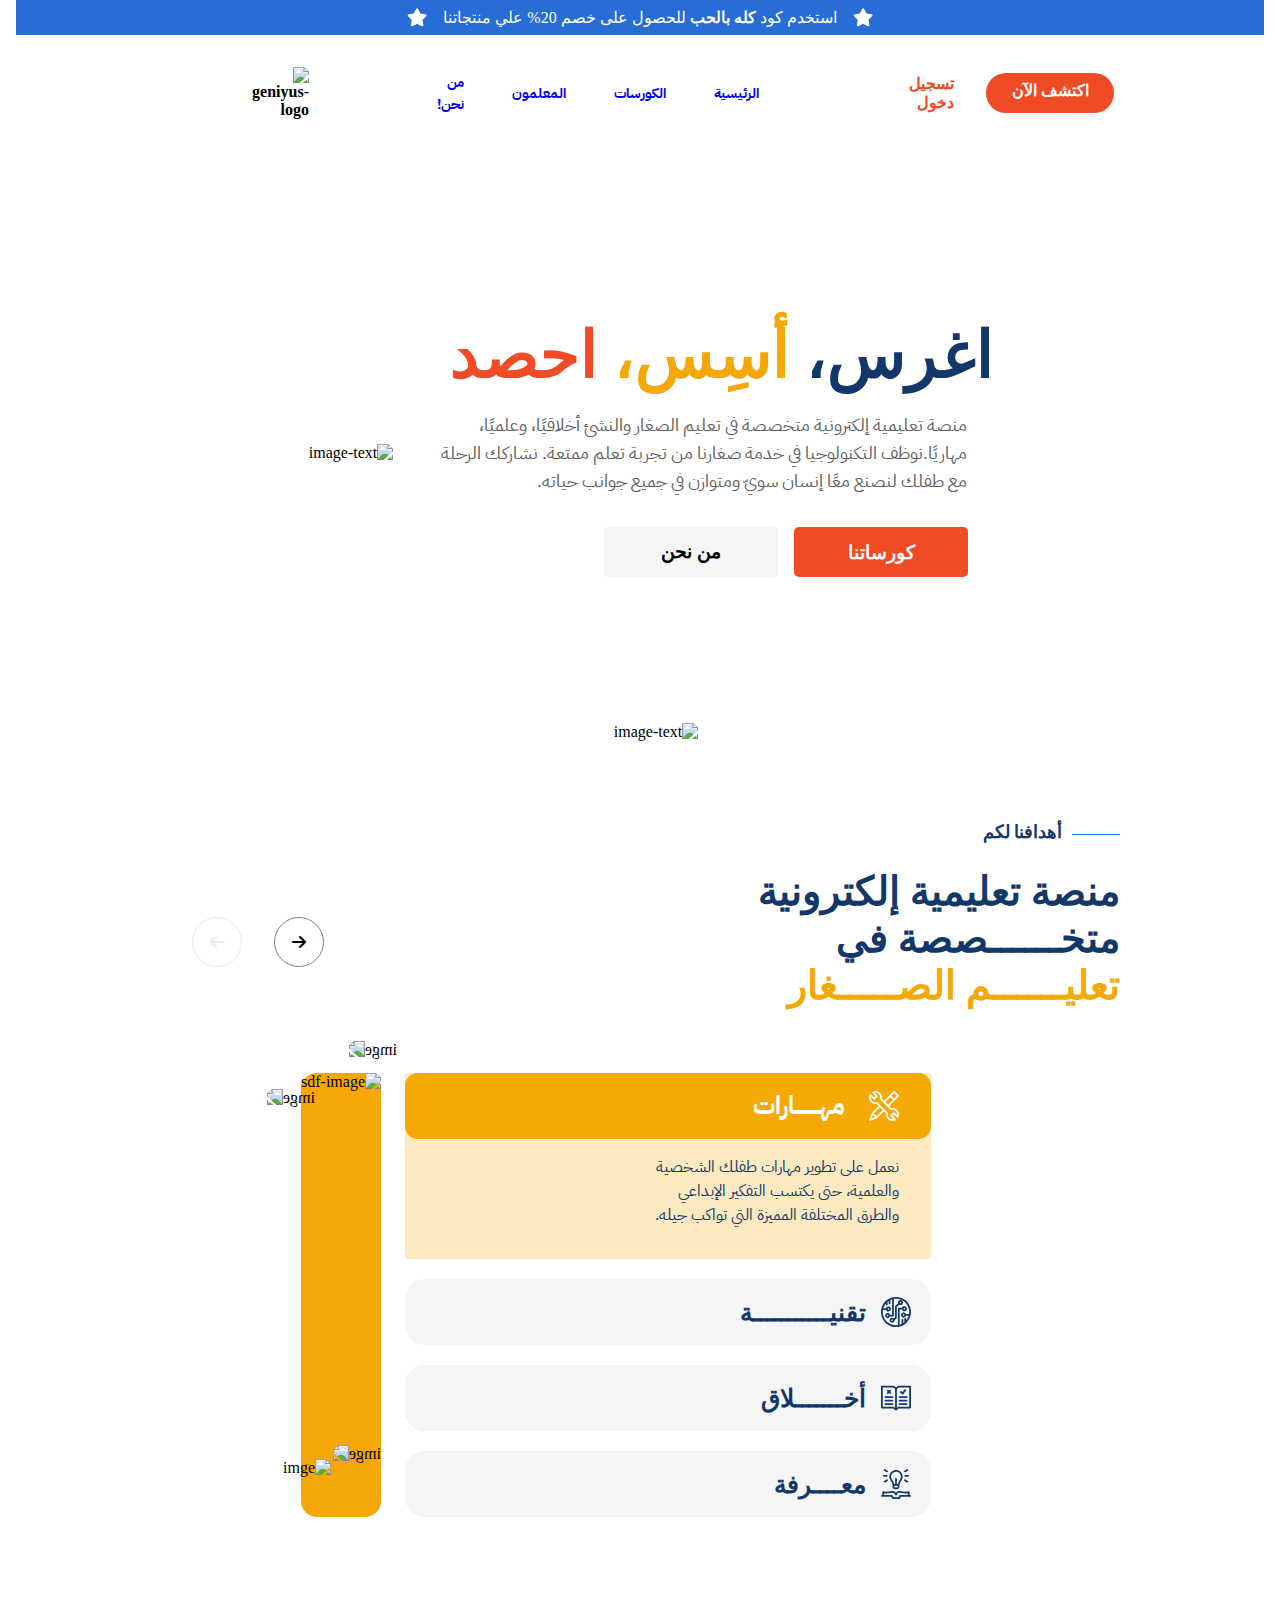
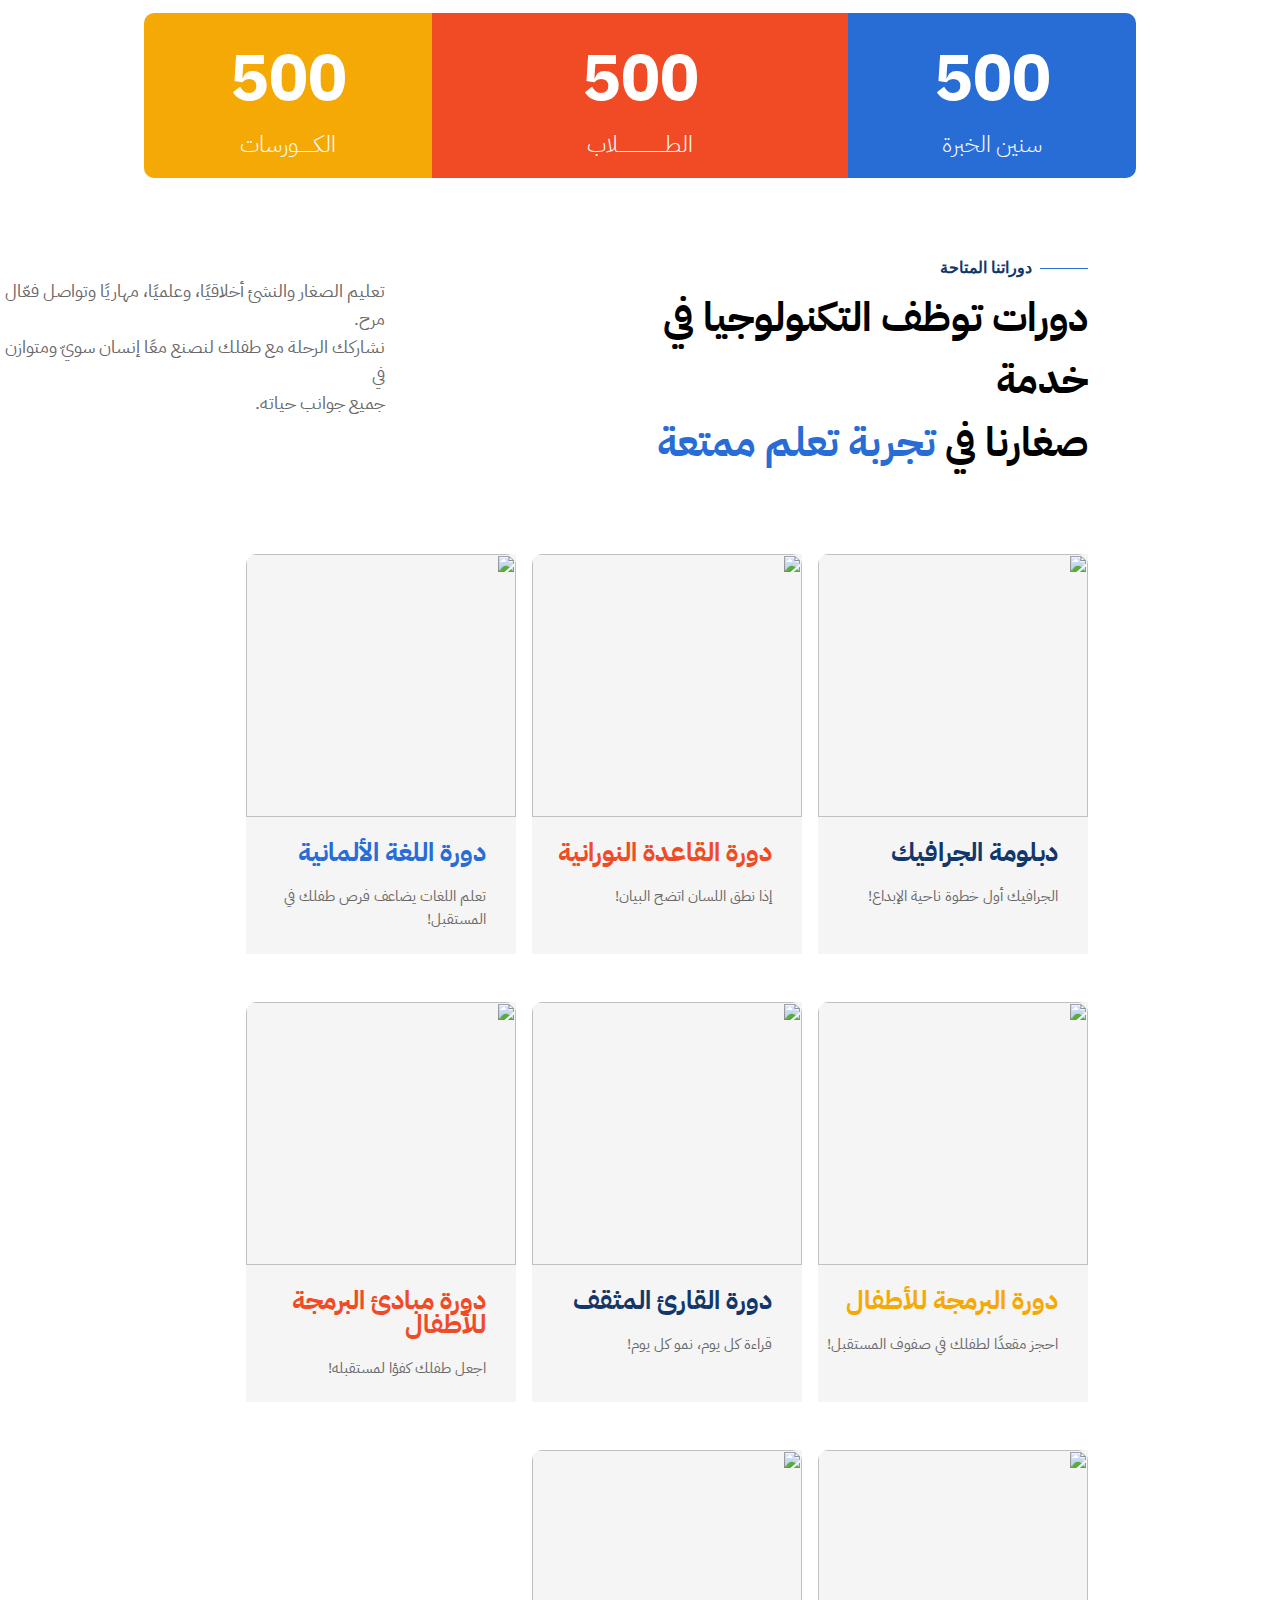
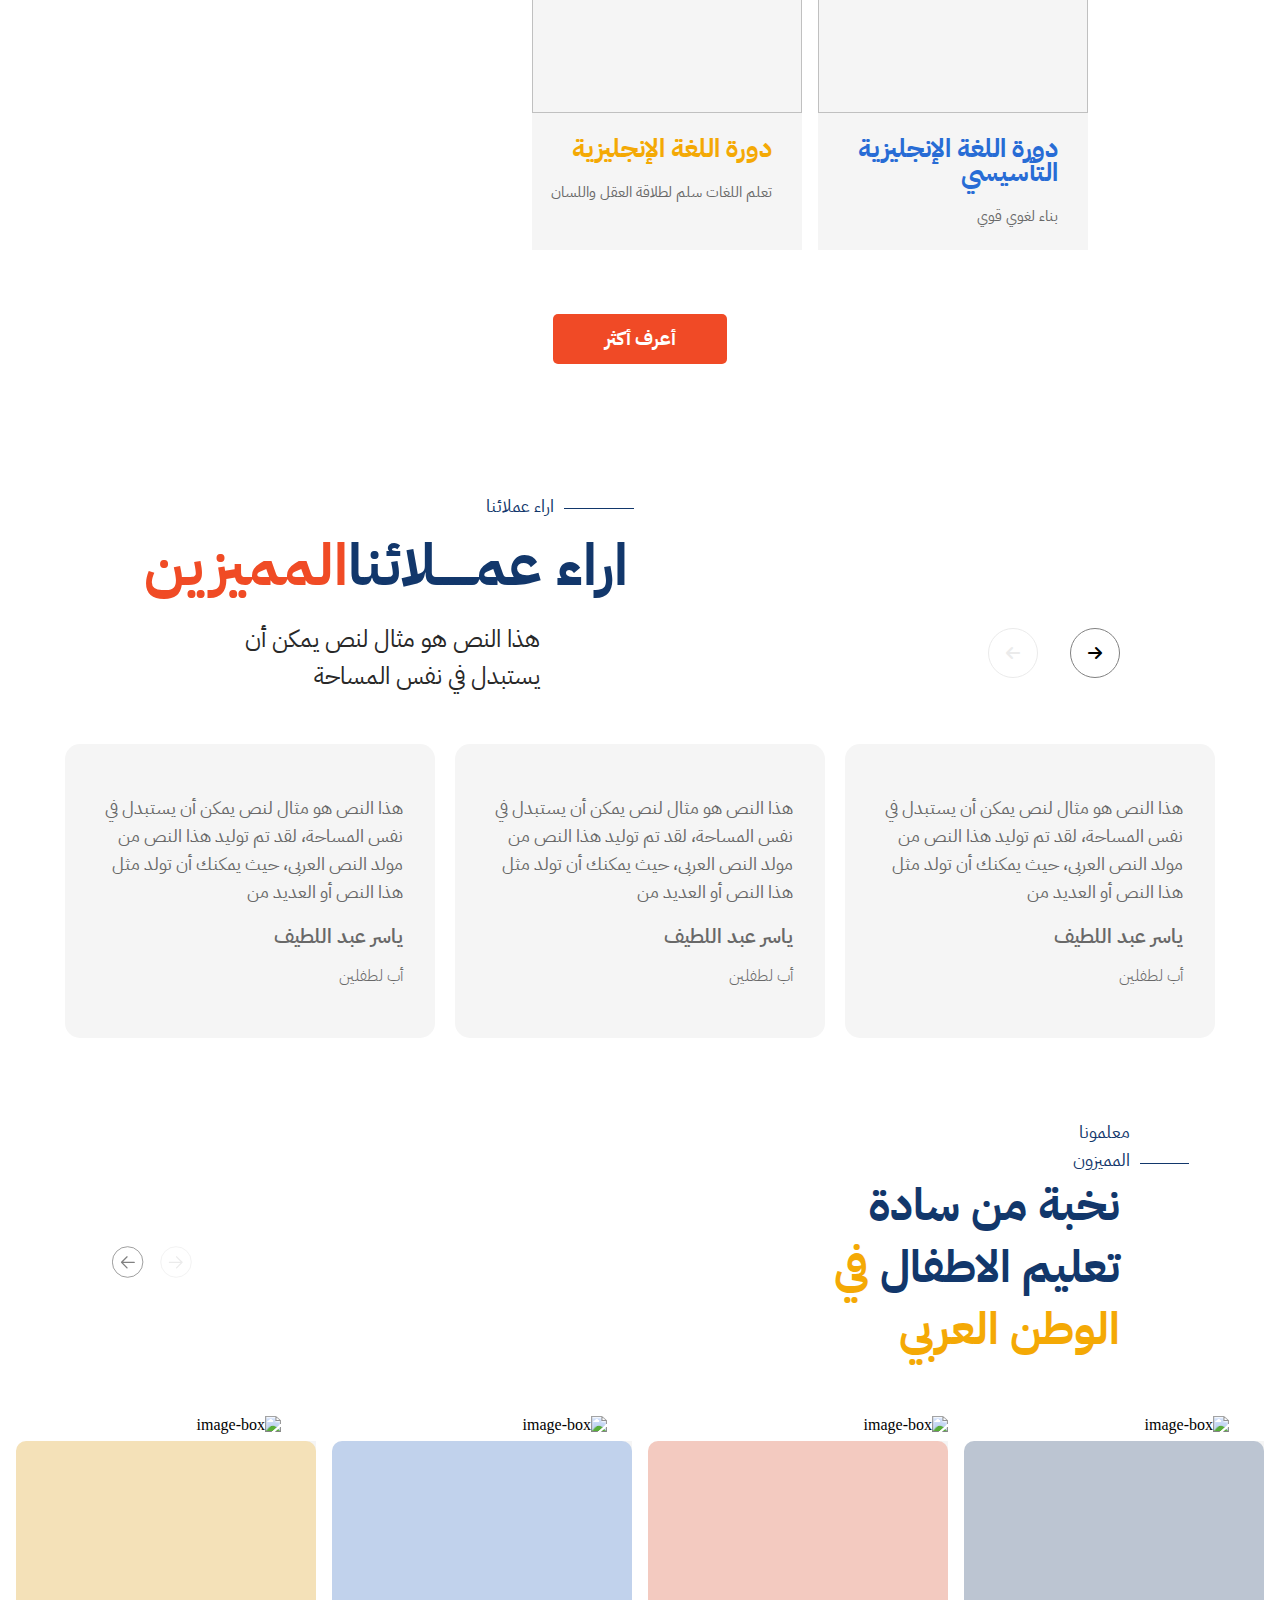
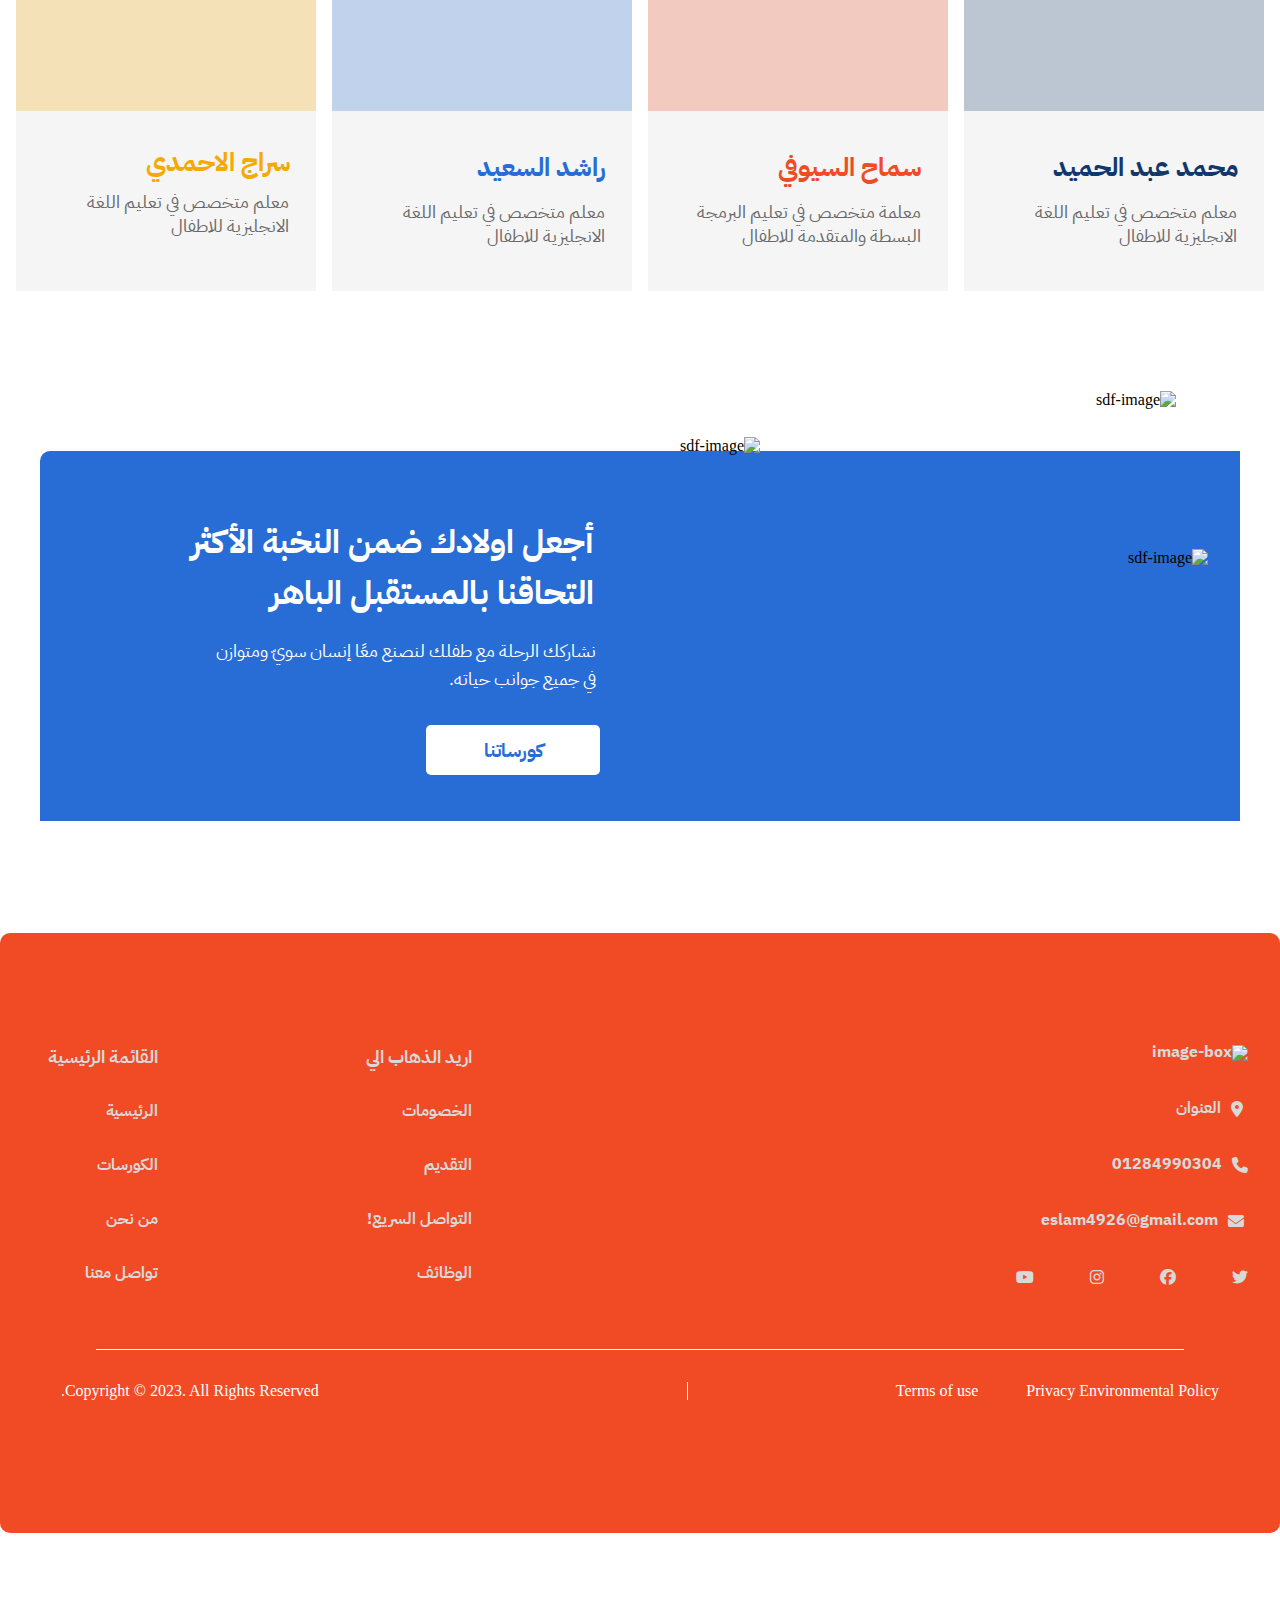
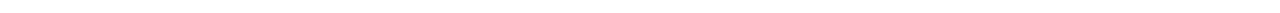
==== index.html @ 3bf3de61 "init project" ====
<!DOCTYPE html>
<html lang="ar" dir="rtl">
<head>
    <meta charset="UTF-8">
    <meta name="viewport" content="width=device-width, initial-scale=1.0">
    <link rel="stylesheet" href="https://cdnjs.cloudflare.com/ajax/libs/font-awesome/6.7.2/css/all.min.css" integrity="sha512-Evv84Mr4kqVGRNSgIGL/F/aIDqQb7xQ2vcrdIwxfjThSH8CSR7PBEakCr51Ck+w+/U6swU2Im1vVX0SVk9ABhg==" crossorigin="anonymous" referrerpolicy="no-referrer" />
    <link rel="stylesheet" href="./styles/nav.css">
    <link rel="stylesheet" href="./styles/index.css">
    <title> منتدي الاطفال</title>
</head>
<body>
  <header class="header">
    <div class="topbar">
        <svg width="20" height="19" viewBox="0 0 20 19" fill="none" xmlns="http://www.w3.org/2000/svg">
            <path d="M9.10547 0.882812C9.52734 0.0390625 10.7227 0.0742188 11.1094 0.882812L13.4297 5.55859L18.5625 6.29688C19.4766 6.4375 19.8281 7.5625 19.1602 8.23047L15.4688 11.8516L16.3477 16.9492C16.4883 17.8633 15.5039 18.5664 14.6953 18.1445L10.125 15.7188L5.51953 18.1445C4.71094 18.5664 3.72656 17.8633 3.86719 16.9492L4.74609 11.8516L1.05469 8.23047C0.386719 7.5625 0.738281 6.4375 1.65234 6.29688L6.82031 5.55859L9.10547 0.882812Z" fill="white"/>
            </svg>
        <p>استخدم كود <strong>كله بالحب</strong> للحصول على خصم 20% علي منتجاتنا</p>
        <svg width="20" height="19" viewBox="0 0 20 19" fill="none" xmlns="http://www.w3.org/2000/svg">
            <path d="M9.10547 0.882812C9.52734 0.0390625 10.7227 0.0742188 11.1094 0.882812L13.4297 5.55859L18.5625 6.29688C19.4766 6.4375 19.8281 7.5625 19.1602 8.23047L15.4688 11.8516L16.3477 16.9492C16.4883 17.8633 15.5039 18.5664 14.6953 18.1445L10.125 15.7188L5.51953 18.1445C4.71094 18.5664 3.72656 17.8633 3.86719 16.9492L4.74609 11.8516L1.05469 8.23047C0.386719 7.5625 0.738281 6.4375 1.65234 6.29688L6.82031 5.55859L9.10547 0.882812Z" fill="white"/>
            </svg> 
    </div>
   <nav class="navbar">
    <div class="contenar">
        <div class="nav-logo">
            <img src="/image/Group.png" alt="geniyus-logo">
        </div>
            <ul class="navbar-muen">
            <a href="index.html">الرئيسية</a>
            <a href="./courses.html">الكورسات</a>
            <a href="#">المعلمون</a>
            <a href="./about.html">من نحن!</a>
        </ul>
        <div class="navbar-btns">
            <a href="#">اكتشف الآن</a>
            <a href="#">تسجيل دخول</a>
        </div>
        <div class="navbar-baricon">
            <i class="fa-solid fa-bars van"></i>
        </div>  
    </div>
   </nav>
  </header>
  <main class="none-main">
    <div class="viewport">
    <div class="contnr">
        <h2><span class="wan">اغرس،</span> <span class="two">أسِس،</span> <span class="trhee">احصد</span></h2>
        <p class="bood-shlam">منصة تعليمية إلكترونية متخصصة في تعليم الصغار والنشئ أخلاقيًا، وعلميًا،  <br>مهاريًا.نوظف التكنولوجيا في خدمة صغارنا من تجربة تعلم ممتعة. نشاركك الرحلة  <br>مع طفلك لنصنع معًا إنسان سويّ ومتوازن في جميع جوانب حياته.</p>
        <div class="contnr-twof-numer">
        <div class="citz">
            <h3>كورساتنا</h3>
        </div>
      <div class="done-cat"> 
        <h3>من نحن</h3>
        </div>
    </div>
    </div>
    <div class="hero-banner">
        <img src="/image/46745 1 1.png" alt="image-text">
    </div>
</div>
<div class="lang-frank">
    <img src="/image/Frame 1.png" alt="image-text">
</div>
<div class="name-slas">
<div class="org-d">
    <div class="xmlns-box">
    <h3>أهدافنا لكم </h3>
   <p class="fgh-logo"></p>
</div>
    <h2>منصة تعليمية  إلكترونية <br> متخــــــصصة في <span> تعليــــــم الصـــــغار </span></h2>
</div>
<div class="white-basod">
    <i class="fa-solid fa-arrow-right dfg"></i>
    <i class="fa-solid fa-arrow-left fgh"></i>
</div>
</div>
  </main>
  <Section class="Section-rel">
    <div class="contenar-boxs">
        <div class="contenar-boxs-das">
        <div class="font-awesome-box">
          <div class="good-box-section">
        <svg width="30" height="30" viewBox="0 0 30 30" fill="none" xmlns="http://www.w3.org/2000/svg">
         <g clip-path="url(#clip0_4_4)">
         <path d="M6.3 0H6.81445C10.7848 0.216211 13.6066 3.74883 12.9498 7.67578C12.9482 7.68573 12.9489 7.69589 12.952 7.70537C12.955 7.71486 12.9603 7.7234 12.9674 7.73027L14.9877 9.75059C14.9909 9.75391 14.9954 9.75578 15.0001 9.75578C15.0048 9.75578 15.0094 9.75391 15.0129 9.75059C18.1949 6.56816 21.3781 3.38496 24.5625 0.200977C24.6645 0.0990234 24.8271 0.0320312 25.0506 0H25.21C25.4307 0.0324219 25.6242 0.131836 25.7906 0.298242C27.1039 1.61191 28.4174 2.92539 29.7311 4.23867C29.8701 4.37773 29.9598 4.55449 30 4.76895V4.95352C29.968 5.17109 29.8756 5.35625 29.7229 5.50898C26.565 8.67031 23.4072 11.8299 20.2494 14.9877C20.2462 14.991 20.2444 14.9954 20.2444 15C20.2444 15.0046 20.2462 15.009 20.2494 15.0123L22.2633 17.0262C22.2785 17.0414 22.2969 17.0475 22.3184 17.0443C22.4293 17.0271 22.5418 17.0119 22.6559 16.9986C26.5072 16.5457 29.8131 19.3793 30 23.2383V23.7334C29.9613 24.5029 29.8 25.243 29.516 25.9535C29.352 26.3654 29.1609 26.7117 28.6846 26.775C28.3131 26.8248 28.0816 26.6689 27.8168 26.4023C26.8121 25.3918 25.8141 24.393 24.8227 23.4059C24.8201 23.4033 24.817 23.4012 24.8137 23.3998C24.8103 23.3984 24.8067 23.3976 24.803 23.3976C24.7994 23.3976 24.7958 23.3984 24.7924 23.3998C24.789 23.4012 24.786 23.4033 24.7834 23.4059L23.4 24.7893C23.3981 24.7912 23.3966 24.7935 23.3956 24.796C23.3945 24.7985 23.394 24.8011 23.394 24.8038C23.394 24.8065 23.3945 24.8091 23.3956 24.8115C23.3966 24.814 23.3981 24.8161 23.4 24.818C24.4484 25.868 25.4854 26.9051 26.5107 27.9293C26.8617 28.2791 26.8805 28.8234 26.5383 29.1803C26.4457 29.2771 26.2637 29.3816 25.9922 29.4937C25.2609 29.7953 24.4953 29.9641 23.6953 30H23.1979C21.6053 29.9121 20.2467 29.3586 19.1221 28.3395C17.4322 26.8078 16.6646 24.5684 17.0514 22.3125C17.0525 22.3062 17.052 22.2996 17.0501 22.2934C17.0482 22.2872 17.0448 22.2815 17.0402 22.2768L15.0129 20.2494C15.0096 20.2462 15.0052 20.2444 15.0006 20.2444C14.996 20.2444 14.9916 20.2462 14.9883 20.2494C12.6977 22.5389 10.4209 24.8154 8.15801 27.0791C8.09004 27.1477 7.97344 27.2303 7.89609 27.2613C5.66484 28.1543 3.4332 29.0467 1.20117 29.9385C1.15078 29.9584 1.06699 29.9789 0.949805 30H0.801563C0.352344 29.9262 0.0851563 29.6656 0 29.2184V28.9969C0.894141 26.7141 1.80313 24.4266 2.72695 22.1344C2.77207 22.0225 2.84063 21.9223 2.92383 21.8391C5.1543 19.6082 7.42598 17.3369 9.73887 15.0252C9.75566 15.0084 9.75566 14.9916 9.73887 14.9748L7.73203 12.968C7.71641 12.9527 7.69785 12.9469 7.67637 12.9504C3.73535 13.6236 0.210938 10.7654 0 6.7916V6.24902C0.0464844 5.3627 0.260937 4.52168 0.643359 3.72598C0.798828 3.40254 1.04883 3.23164 1.39336 3.21328C1.64688 3.2 1.87422 3.29395 2.07539 3.49512C3.1332 4.55215 4.16699 5.58555 5.17676 6.59531C5.17932 6.59792 5.18238 6.59999 5.18575 6.6014C5.18912 6.60281 5.19273 6.60354 5.19639 6.60354C5.20004 6.60354 5.20366 6.60281 5.20703 6.6014C5.2104 6.59999 5.21345 6.59792 5.21602 6.59531L6.59531 5.21543C6.59793 5.21282 6.60002 5.20971 6.60143 5.20629C6.60285 5.20287 6.60358 5.19921 6.60358 5.19551C6.60358 5.19181 6.60285 5.18814 6.60143 5.18472C6.60002 5.1813 6.59793 5.1782 6.59531 5.17559C5.60234 4.18027 4.56367 3.14219 3.4793 2.06133C3.04043 1.62363 3.15937 0.906445 3.72363 0.639258C4.5377 0.253711 5.39648 0.040625 6.3 0ZM8.05781 11.1076C8.28633 11.1299 8.47793 11.2277 8.64023 11.39C11.9387 14.6885 15.2697 18.0193 18.6334 21.3826C18.8895 21.6387 18.9381 21.958 18.8531 22.3055C18.041 25.6219 20.8207 28.7273 24.232 28.1771C24.2535 28.1736 24.2566 28.1643 24.2414 28.149C23.4328 27.333 22.5895 26.4912 21.7113 25.6236C21.5293 25.4436 21.4102 25.2975 21.3539 25.1854C21.2422 24.9635 21.2342 24.7252 21.3299 24.4705C21.3744 24.3529 21.5068 24.1861 21.7271 23.9701C22.5619 23.151 23.3449 22.3684 24.0762 21.6223C24.3721 21.3199 24.7072 21.1746 25.1238 21.324C25.2418 21.3662 25.3811 21.4684 25.5416 21.6305C26.4318 22.5293 27.3006 23.3996 28.1479 24.2414C28.1507 24.2441 28.1543 24.246 28.1581 24.2469C28.162 24.2477 28.166 24.2475 28.1697 24.2462C28.1735 24.2449 28.1768 24.2427 28.1793 24.2397C28.1819 24.2367 28.1836 24.233 28.1842 24.2291C28.3451 23.0893 28.1494 22.041 27.5971 21.0844C26.5775 19.3172 24.5086 18.3662 22.4895 18.8127C22.318 18.8506 22.1809 18.8762 22.0781 18.8895C21.8262 18.9223 21.5596 18.8086 21.3803 18.6293C17.9807 15.2305 14.6469 11.8967 11.3789 8.62793C11.1375 8.38594 11.0543 8.07773 11.134 7.74902C11.159 7.64629 11.1813 7.54395 11.2008 7.44199C11.8254 4.16602 9.05742 1.30371 5.75449 1.82461C5.75265 1.82489 5.7509 1.82567 5.74945 1.82685C5.748 1.82803 5.74691 1.82957 5.74629 1.83128C5.74568 1.833 5.74558 1.83482 5.74599 1.83654C5.7464 1.83826 5.74732 1.83981 5.74863 1.84102C6.63809 2.73711 7.49727 3.59492 8.32617 4.41445C8.50703 4.59297 8.62129 4.74199 8.66895 4.86152C8.79551 5.17676 8.72988 5.56992 8.48555 5.8125C7.63906 6.65391 6.79121 7.50293 5.94199 8.35957C5.63086 8.67363 5.31738 8.83008 4.86973 8.6748C4.75566 8.63535 4.56797 8.4832 4.30664 8.21836C3.46016 7.36094 2.63867 6.53867 1.84219 5.75156C1.84033 5.74966 1.83797 5.74833 1.83539 5.74771C1.83281 5.7471 1.8301 5.74723 1.82759 5.74809C1.82507 5.74894 1.82286 5.7505 1.82119 5.75256C1.81952 5.75463 1.81847 5.75713 1.81816 5.75977C1.32715 9.06152 4.13848 11.8148 7.44199 11.2049C7.6459 11.1674 7.84688 11.0877 8.05781 11.1076ZM27.8606 4.89023C27.8653 4.8855 27.868 4.8791 27.868 4.87241C27.868 4.86573 27.8653 4.85932 27.8606 4.8546L25.146 2.13997C25.1413 2.13525 25.1349 2.13259 25.1282 2.13259C25.1215 2.13259 25.1151 2.13525 25.1104 2.13997L22.3941 4.85626C22.3893 4.86098 22.3867 4.86739 22.3867 4.87407C22.3867 4.88075 22.3893 4.88716 22.3941 4.89189L25.1087 7.60651C25.1134 7.61124 25.1198 7.61389 25.1265 7.61389C25.1332 7.61389 25.1396 7.61124 25.1443 7.60651L27.8606 4.89023ZM23.8661 8.88478C23.8685 8.88233 23.8705 8.87943 23.8718 8.87623C23.8731 8.87303 23.8738 8.8696 23.8738 8.86614C23.8738 8.86267 23.8731 8.85925 23.8718 8.85605C23.8705 8.85285 23.8685 8.84994 23.8661 8.84749L21.1531 6.13453C21.1506 6.13208 21.1477 6.13013 21.1445 6.12881C21.1413 6.12748 21.1379 6.1268 21.1344 6.1268C21.131 6.1268 21.1276 6.12748 21.1244 6.12881C21.1212 6.13013 21.1183 6.13208 21.1158 6.13453L16.2625 10.9879C16.26 10.9903 16.2581 10.9932 16.2567 10.9964C16.2554 10.9996 16.2547 11.0031 16.2547 11.0065C16.2547 11.01 16.2554 11.0134 16.2567 11.0166C16.2581 11.0198 16.26 11.0227 16.2625 11.0252L18.9754 13.7381C18.9779 13.7406 18.9808 13.7425 18.984 13.7438C18.9872 13.7452 18.9906 13.7459 18.9941 13.7459C18.9975 13.7459 19.001 13.7452 19.0042 13.7438C19.0074 13.7425 19.0103 13.7406 19.0127 13.7381L23.8661 8.88478ZM13.7352 19.0151C13.7381 19.0122 13.7403 19.0088 13.7419 19.005C13.7435 19.0012 13.7443 18.9972 13.7443 18.9931C13.7443 18.989 13.7435 18.985 13.7419 18.9812C13.7403 18.9775 13.7381 18.974 13.7352 18.9712L11.0288 16.2648C11.026 16.2619 11.0225 16.2596 11.0188 16.2581C11.015 16.2565 11.011 16.2557 11.0069 16.2557C11.0028 16.2557 10.9988 16.2565 10.995 16.2581C10.9912 16.2596 10.9878 16.2619 10.9849 16.2648L4.8074 22.4423C4.80452 22.4452 4.80223 22.4486 4.80067 22.4524C4.79911 22.4562 4.7983 22.4602 4.7983 22.4643C4.7983 22.4684 4.79911 22.4724 4.80067 22.4762C4.80223 22.48 4.80452 22.4834 4.8074 22.4863L7.51374 25.1926C7.51662 25.1955 7.52005 25.1978 7.52382 25.1993C7.52758 25.2009 7.53162 25.2017 7.5357 25.2017C7.53978 25.2017 7.54382 25.2009 7.54759 25.1993C7.55135 25.1978 7.55478 25.1955 7.55766 25.1926L13.7352 19.0151ZM5.94434 26.148C5.94736 26.1468 5.95004 26.1449 5.95214 26.1424C5.95424 26.1399 5.9557 26.137 5.9564 26.1338C5.95709 26.1306 5.957 26.1273 5.95612 26.1242C5.95524 26.121 5.95361 26.1182 5.95137 26.1158L3.88418 24.0486C3.88182 24.0464 3.87895 24.0448 3.87582 24.0439C3.87268 24.043 3.86938 24.0429 3.8662 24.0436C3.86302 24.0443 3.86006 24.0458 3.85758 24.0479C3.85509 24.05 3.85316 24.0526 3.85195 24.0557L2.47383 27.4998C2.47216 27.5035 2.47165 27.5076 2.47238 27.5116C2.4731 27.5156 2.47502 27.5192 2.47789 27.5221C2.48075 27.525 2.48442 27.5269 2.48841 27.5276C2.49239 27.5284 2.49651 27.5278 2.5002 27.5262L5.94434 26.148Z" fill="white"/</g>
         <defs>
        <clipPath id="clip0_4_4">
         <rect width="30" height="30" fill="white"/>
        </clipPath>
         </defs>
           </svg> 
           <h4 class="bood">مهــــــــارات</h4>                       
                </div>
              <p>نعمل على تطوير مهارات طفلك الشخصية والعلمية، حتى يكتسب التفكير الإبداعي والطرق المختلفة المميزة التي تواكب جيله.</p>
            </div>
            <div class="modeal-box">
                <svg width="30" height="30" viewBox="0 0 30 30" fill="none" xmlns="http://www.w3.org/2000/svg">
           <g clip-path="url(#clip0_4_11)">
           <path d="M14.7094 0H15.2982C18.2908 0.0800781 21.0039 0.945703 23.4375 2.59687C25.2393 3.81855 26.7832 5.46504 27.8871 7.31191C29.232 9.5623 29.9363 12.0287 30 14.7111V15.2982C29.9414 17.7564 29.3537 20.0141 28.2369 22.0711C27.258 23.8746 25.9961 25.4008 24.4512 26.6496C21.8082 28.7871 18.7549 29.9039 15.2912 30H14.7018C11.6939 29.9195 8.96914 29.0459 6.52734 27.3791C4.74141 26.1604 3.20977 24.5227 2.11289 22.6881C0.768359 20.4377 0.0640625 17.9715 0 15.2895V14.7023C0.065625 12.0121 0.775391 9.53965 2.1293 7.28496C3.22969 5.45215 4.76543 3.81738 6.5543 2.60215C8.99219 0.945898 11.7105 0.0785156 14.7094 0ZM6.60469 7.77598C6.44063 8.64434 5.22363 8.74512 4.92012 7.91543C4.87207 7.78379 4.85195 7.58242 4.85977 7.31133C4.8668 7.05664 4.86719 6.8002 4.86094 6.54199C4.86016 6.51074 4.8498 6.50723 4.82988 6.53145C3.68652 7.91191 2.85391 9.45078 2.33203 11.148C2.33139 11.1502 2.33125 11.1524 2.33163 11.1545C2.332 11.1567 2.33288 11.1588 2.33419 11.1605C2.3355 11.1623 2.33721 11.1637 2.33917 11.1647C2.34114 11.1657 2.34331 11.1662 2.34551 11.1662L5.04199 11.1656C5.05099 11.1656 5.05976 11.163 5.06718 11.1581C5.07459 11.1532 5.08031 11.1462 5.08359 11.1381C5.27578 10.6619 5.57344 10.2793 5.97656 9.99023C7.11738 9.17168 8.72519 9.45469 9.52324 10.6172C9.82988 11.0641 9.97715 11.557 9.96504 12.0961C9.9502 12.7809 9.69473 13.3689 9.19863 13.8604C8.7293 14.3256 8.07012 14.5799 7.40273 14.5711C6.3709 14.5576 5.46211 13.9172 5.0877 12.958C5.08392 12.9483 5.07731 12.94 5.06874 12.9342C5.06017 12.9283 5.05003 12.9252 5.03965 12.9252L1.95937 12.9258C1.93594 12.9258 1.92246 12.9375 1.91895 12.9609C1.54824 15.4793 1.84102 17.8701 2.79727 20.1334C4.13672 23.3027 6.68379 25.8598 9.84785 27.1939C12.1037 28.1447 14.4549 28.4469 16.9014 28.1004C16.9071 28.0995 16.9123 28.0967 16.9161 28.0924C16.9199 28.0881 16.9219 28.0826 16.9219 28.077C16.9234 22.6496 16.9223 17.2549 16.9184 11.8928C16.918 11.6408 16.9377 11.4551 16.9775 11.3355C17.0541 11.1063 17.2197 10.932 17.4744 10.8129C17.5893 10.7594 17.8246 10.7371 18.1805 10.7461C18.4578 10.7531 19.416 10.7535 21.0551 10.7473C21.0727 10.7473 21.0859 10.7398 21.0949 10.725C21.1729 10.602 21.2303 10.4695 21.3182 10.3512C21.6975 9.83906 22.1822 9.5084 22.7725 9.35918C23.6273 9.14355 24.576 9.41309 25.1854 10.0465C25.6459 10.5258 25.8855 11.0939 25.9043 11.751C25.9336 12.7793 25.3277 13.7121 24.3955 14.1223C22.9922 14.7393 21.423 13.9922 20.9607 12.5373C20.9582 12.529 20.953 12.5217 20.946 12.5165C20.9389 12.5113 20.9303 12.5086 20.9215 12.5086L18.7154 12.5092C18.6916 12.5092 18.6797 12.5209 18.6797 12.5443V27.6844C18.6797 27.688 18.6806 27.6917 18.6823 27.6949C18.6839 27.6982 18.6863 27.701 18.6892 27.7032C18.6921 27.7054 18.6955 27.7068 18.699 27.7074C18.7025 27.708 18.7062 27.7077 18.7096 27.7066C19.3416 27.5195 19.9467 27.2928 20.5248 27.0264C20.5463 27.0166 20.557 27 20.557 26.9766C20.5527 25.6016 20.5508 24.302 20.5512 23.0777C20.5512 22.8605 20.5727 22.6957 20.6156 22.5832C20.7973 22.108 21.3516 21.8895 21.8086 22.1115C22.0547 22.2311 22.208 22.4109 22.2686 22.6512C22.3006 22.7781 22.3158 22.9563 22.3143 23.1855C22.3076 24.1996 22.307 25.1363 22.3125 25.9957C22.3129 26.0199 22.323 26.0252 22.343 26.0115C22.6898 25.7768 23.026 25.5281 23.3514 25.2656C23.3678 25.2523 23.376 25.2352 23.376 25.2141C23.3807 24.1301 23.3803 23.0193 23.3748 21.8818C23.3736 21.6572 23.4037 21.4801 23.465 21.3504C23.8266 20.5875 24.9861 20.7398 25.1197 21.5783C25.1357 21.6787 25.1416 21.8496 25.1373 22.091C25.1303 22.5316 25.1309 22.9877 25.1391 23.4592C25.1395 23.4877 25.1488 23.491 25.1672 23.4691C26.3043 22.1043 27.1363 20.5703 27.6633 18.8672C27.6699 18.8449 27.6617 18.8338 27.6387 18.8338H24.9492C24.943 18.8338 24.9369 18.8356 24.9318 18.839C24.9266 18.8423 24.9227 18.847 24.9205 18.8525C24.5232 19.8322 23.6227 20.4773 22.5744 20.4785C21.1453 20.4803 19.9881 19.3043 20.0309 17.8852C20.0504 17.2391 20.2861 16.6797 20.7381 16.207C21.2291 15.6934 21.8422 15.4344 22.5773 15.4301C23.6168 15.4242 24.5256 16.077 24.9164 17.0473C24.9197 17.0555 24.9254 17.0626 24.9328 17.0676C24.9402 17.0727 24.949 17.0754 24.958 17.0754H28.0389C28.0623 17.0754 28.0758 17.0639 28.0793 17.0408C28.4574 14.5076 28.1547 12.092 27.1711 9.79395C25.8287 6.65801 23.2834 4.12383 20.1434 2.80254C17.8281 1.82832 15.4152 1.53809 12.9047 1.93184C12.8832 1.93496 12.8725 1.94727 12.8725 1.96875C12.8729 7.48281 12.8742 12.984 12.8766 18.4723C12.8766 18.6391 12.8613 18.7773 12.8309 18.8871C12.757 19.1539 12.5832 19.343 12.3094 19.4543C12.1902 19.5031 11.9447 19.5256 11.5729 19.5217C10.7115 19.5131 9.86074 19.5119 9.02051 19.5182C8.99863 19.5182 8.98359 19.5283 8.97539 19.5486C8.77891 20.0436 8.46465 20.4375 8.03262 20.7305C6.88769 21.5062 5.31504 21.2104 4.53516 20.0637C4.22734 19.6109 4.08086 19.1111 4.0957 18.5643C4.11914 17.6936 4.59375 16.8937 5.35019 16.4555C6.70488 15.6715 8.4041 16.2826 8.97539 17.727C8.97903 17.7361 8.98532 17.744 8.99347 17.7495C9.00162 17.755 9.01124 17.758 9.02109 17.758H11.0789C11.1043 17.758 11.117 17.7453 11.117 17.7199V2.36133C11.117 2.35934 11.1165 2.35739 11.1156 2.35562C11.1147 2.35385 11.1134 2.3523 11.1118 2.35111C11.1102 2.34992 11.1084 2.34911 11.1065 2.34875C11.1045 2.34839 11.1025 2.34848 11.1006 2.34902C10.5521 2.52012 10.0115 2.72695 9.47871 2.96953C9.45879 2.97891 9.44883 2.99434 9.44883 3.01582C9.44375 4.04043 9.44492 5.12578 9.45234 6.27187C9.45527 6.6791 9.34629 7.02363 8.96953 7.21758C8.70547 7.35391 8.4334 7.35176 8.15332 7.21113C7.84043 7.05332 7.68496 6.75879 7.68691 6.32754C7.69043 5.52754 7.69141 4.7541 7.68984 4.00723C7.68945 3.97949 7.67793 3.97324 7.65527 3.98848C7.3209 4.21348 6.98457 4.46211 6.64629 4.73438C6.63145 4.74648 6.62383 4.76211 6.62344 4.78125C6.62109 5.60859 6.62012 6.41269 6.62051 7.19355C6.62051 7.5248 6.61523 7.71895 6.60469 7.77598ZM24.1512 11.8119C24.1512 11.608 24.0702 11.4125 23.926 11.2683C23.7818 11.1242 23.5863 11.0432 23.3824 11.0432C23.1785 11.0432 22.983 11.1242 22.8388 11.2683C22.6947 11.4125 22.6137 11.608 22.6137 11.8119C22.6137 11.9129 22.6336 12.0128 22.6722 12.1061C22.7108 12.1994 22.7674 12.2841 22.8388 12.3555C22.9102 12.4269 22.995 12.4835 23.0882 12.5221C23.1815 12.5608 23.2815 12.5807 23.3824 12.5807C23.4834 12.5807 23.5833 12.5608 23.6766 12.5221C23.7699 12.4835 23.8546 12.4269 23.926 12.3555C23.9974 12.2841 24.054 12.1994 24.0927 12.1061C24.1313 12.0128 24.1512 11.9129 24.1512 11.8119ZM8.2125 12.0469C8.2125 11.8431 8.13157 11.6478 7.98751 11.5037C7.84345 11.3596 7.64807 11.2787 7.44434 11.2787C7.24061 11.2787 7.04522 11.3596 6.90116 11.5037C6.7571 11.6478 6.67617 11.8431 6.67617 12.0469C6.67617 12.2506 6.7571 12.446 6.90116 12.59C7.04522 12.7341 7.24061 12.815 7.44434 12.815C7.64807 12.815 7.84345 12.7341 7.98751 12.59C8.13157 12.446 8.2125 12.2506 8.2125 12.0469ZM23.3238 17.9531C23.3238 17.7494 23.2429 17.554 23.0988 17.41C22.9548 17.2659 22.7594 17.185 22.5557 17.185C22.3519 17.185 22.1565 17.2659 22.0125 17.41C21.8684 17.554 21.7875 17.7494 21.7875 17.9531C21.7875 18.1569 21.8684 18.3522 22.0125 18.4963C22.1565 18.6404 22.3519 18.7213 22.5557 18.7213C22.7594 18.7213 22.9548 18.6404 23.0988 18.4963C23.2429 18.3522 23.3238 18.1569 23.3238 17.9531ZM7.38633 18.6381C7.38633 18.4342 7.30534 18.2387 7.16117 18.0945C7.017 17.9503 6.82146 17.8693 6.61758 17.8693C6.41369 17.8693 6.21816 17.9503 6.07399 18.0945C5.92982 18.2387 5.84883 18.4342 5.84883 18.6381C5.84883 18.842 5.92982 19.0375 6.07399 19.1817C6.21816 19.3258 6.41369 19.4068 6.61758 19.4068C6.82146 19.4068 7.017 19.3258 7.16117 19.1817C7.30534 19.0375 7.38633 18.842 7.38633 18.6381Z" fill="#12376B"/>
           <path d="M13.6535 22.841C13.6916 23.2922 13.6429 23.7217 13.4771 24.1207C12.8648 25.592 11.0765 26.1363 9.75408 25.2639C8.59041 24.4963 8.26463 22.9295 9.03923 21.7658C9.52556 21.0352 10.3377 20.6121 11.2195 20.6355C11.7941 20.6508 12.3164 20.8525 12.7863 21.2408C12.7931 21.2462 12.8013 21.2495 12.8098 21.2504C12.8184 21.2512 12.8269 21.2495 12.8344 21.2455L13.9898 20.6221C14.009 20.6119 14.0185 20.5959 14.0185 20.574C14.0181 16.8756 14.0183 13.1766 14.0191 9.47696C14.0191 9.14239 14.1726 8.90977 14.4281 8.69707C15.3469 7.93379 16.2465 7.18262 17.1269 6.44356C17.1337 6.43761 17.1387 6.42986 17.1412 6.42123C17.1437 6.4126 17.1436 6.40347 17.141 6.39493C16.9476 5.78125 16.967 5.19024 17.199 4.62188C17.6508 3.51387 18.8361 2.87344 20.0133 3.10137C20.3519 3.1666 20.6586 3.29317 20.9332 3.48106C21.5 3.86856 21.8553 4.38809 21.999 5.03965C22.19 5.90215 21.9123 6.8086 21.2648 7.41563C20.4545 8.175 19.275 8.31739 18.3029 7.79121C18.2849 7.78145 18.2679 7.78321 18.2519 7.79649L15.7863 9.85371C15.7828 9.85667 15.78 9.8603 15.7781 9.86435C15.7762 9.8684 15.7752 9.87277 15.7752 9.87715C15.7775 13.6279 15.7773 17.3717 15.7746 21.1084C15.7746 21.5701 15.5097 21.8074 15.1078 22.0195C14.614 22.2801 14.1385 22.5365 13.681 22.7889C13.6607 22.8002 13.6515 22.8176 13.6535 22.841ZM20.3027 5.5793C20.3027 5.37557 20.2218 5.18018 20.0777 5.03613C19.9337 4.89207 19.7383 4.81114 19.5345 4.81114C19.3308 4.81114 19.1354 4.89207 18.9914 5.03613C18.8473 5.18018 18.7664 5.37557 18.7664 5.5793C18.7664 5.78303 18.8473 5.97842 18.9914 6.12247C19.1354 6.26653 19.3308 6.34746 19.5345 6.34746C19.7383 6.34746 19.9337 6.26653 20.0777 6.12247C20.2218 5.97842 20.3027 5.78303 20.3027 5.5793ZM11.9109 23.1586C11.9109 23.0577 11.891 22.9578 11.8524 22.8646C11.8138 22.7714 11.7573 22.6868 11.6859 22.6154C11.6146 22.5441 11.5299 22.4875 11.4367 22.4489C11.3435 22.4103 11.2436 22.3904 11.1428 22.3904C11.0419 22.3904 10.942 22.4103 10.8488 22.4489C10.7556 22.4875 10.6709 22.5441 10.5996 22.6154C10.5282 22.6868 10.4717 22.7714 10.4331 22.8646C10.3945 22.9578 10.3746 23.0577 10.3746 23.1586C10.3746 23.3623 10.4555 23.5577 10.5996 23.7018C10.7436 23.8458 10.939 23.9268 11.1428 23.9268C11.3465 23.9268 11.5419 23.8458 11.6859 23.7018C11.83 23.5577 11.9109 23.3623 11.9109 23.1586Z" fill="#12376B"/>
           </g>
           <defs>
           <clipPath id="clip0_4_11">
           <rect width="30" height="30" fill="white"/>
           </clipPath>
           </defs>
           </svg>
           <h4>تقنيـــــــــــة</h4>
           </div>
          <div class="modeal-box">
         <svg width="30" height="30" viewBox="0 0 30 30" fill="none" xmlns="http://www.w3.org/2000/svg">
         <path d="M30 3.47343V24.7746C29.9004 25.2445 29.5693 25.5445 29.0988 25.5451C25.6219 25.5494 22.208 25.549 18.8572 25.5439C18.4162 25.5432 18.0951 25.5687 17.8939 25.6207C17.2881 25.7766 16.7949 26.1004 16.4145 26.5922C16.224 26.8377 16.1396 27.0844 15.8396 27.2221C15.7029 27.285 15.4998 27.3141 15.2303 27.3094C14.9896 27.3051 14.748 27.3019 14.5055 27.3C14.2898 27.298 14.0967 27.2187 13.926 27.0621C13.8199 26.9648 13.7525 26.8359 13.674 26.7164C13.1602 25.9342 12.3064 25.5445 11.3807 25.5457C7.91582 25.548 4.4123 25.548 0.870117 25.5457C0.421289 25.5457 0.0949219 25.2182 0 24.7775V3.45761C0.106055 2.98418 0.445898 2.69179 0.919336 2.69297C4.32988 2.69922 7.72012 2.69843 11.09 2.69062C11.5295 2.68984 11.8732 2.70781 12.1213 2.74453C13.2689 2.91523 14.2221 3.47558 14.9807 4.42558C14.9936 4.4416 15.0064 4.4416 15.0193 4.42558C15.7678 3.49043 16.7037 2.93242 17.8271 2.75156C18.0572 2.71445 18.327 2.6957 18.6363 2.69531C22.2625 2.69375 25.759 2.69472 29.1258 2.69824C29.5834 2.69883 29.9086 3.02168 30 3.47343ZM11.4908 23.7902C12.4166 23.7902 13.3447 24.0955 14.0912 24.6516C14.094 24.6536 14.0972 24.6548 14.1007 24.6551C14.1041 24.6555 14.1075 24.6548 14.1106 24.6533C14.1137 24.6518 14.1163 24.6495 14.1181 24.6466C14.12 24.6437 14.121 24.6403 14.1211 24.6369C14.1207 18.9068 14.1207 13.0982 14.1211 7.21113C14.1211 6.28222 13.7912 5.55586 13.1314 5.03203C12.6467 4.64765 12.0959 4.45527 11.4791 4.45488C8.28457 4.4541 5.05684 4.45449 1.7959 4.45605C1.7858 4.45605 1.77611 4.46006 1.76897 4.46721C1.76183 4.47435 1.75781 4.48404 1.75781 4.49414V23.7176C1.75781 23.7652 1.78184 23.7891 1.82988 23.7891C5.03848 23.7883 8.25879 23.7887 11.4908 23.7902ZM18.5689 4.45312C17.2898 4.45312 16.248 5.27109 15.9457 6.50918C15.8977 6.70449 15.874 7.06679 15.8748 7.59609C15.8807 13.2246 15.8818 18.9064 15.8783 24.6416C15.8782 24.6445 15.879 24.6474 15.8805 24.65C15.882 24.6525 15.8843 24.6545 15.8869 24.6559C15.8896 24.6572 15.8926 24.6578 15.8957 24.6575C15.8987 24.6573 15.9016 24.6562 15.9041 24.6545C16.49 24.2275 17.132 23.958 17.8301 23.8459C18.0758 23.8064 18.3693 23.7869 18.7107 23.7873C21.8256 23.7904 24.9977 23.7906 28.227 23.7879C28.231 23.7879 28.2349 23.7863 28.2377 23.7834C28.2406 23.7806 28.2422 23.7767 28.2422 23.7727V4.51172C28.2422 4.49618 28.236 4.48127 28.225 4.47028C28.214 4.4593 28.1991 4.45312 28.1836 4.45312C24.9645 4.45312 21.7596 4.45312 18.5689 4.45312Z" fill="#12376B"/>
         <path d="M21.5092 9.24903C22.117 8.44512 22.7764 7.56602 23.4873 6.61172C23.9062 6.04922 24.7295 6.07852 25.0254 6.73067C25.1918 7.09746 25.0869 7.42032 24.8502 7.73204C24.0396 8.79883 23.2326 9.87481 22.4291 10.96C22.274 11.1697 22.1443 11.3037 22.04 11.3619C21.6691 11.5693 21.2437 11.5055 20.9496 11.2066C20.4309 10.6801 19.907 10.1574 19.3781 9.63868C19.2059 9.46993 19.0937 9.33125 19.0418 9.22266C18.943 9.0168 18.9299 8.80039 19.0025 8.57344C19.2035 7.9459 19.9898 7.77481 20.4516 8.2295C20.7863 8.55918 21.1287 8.89981 21.4787 9.25137C21.4807 9.25341 21.4831 9.25499 21.4858 9.25599C21.4885 9.25699 21.4914 9.2574 21.4943 9.25718C21.4972 9.25695 21.5 9.25611 21.5026 9.2547C21.5051 9.2533 21.5074 9.25136 21.5092 9.24903Z" fill="#12376B"/>
         <path d="M9.24318 8.87637C9.38303 9.02246 9.5299 9.16836 9.68381 9.31406C9.85881 9.47969 9.9717 9.62598 10.0225 9.75293C10.3828 10.6564 9.26604 11.3801 8.5758 10.6963C8.36799 10.49 8.17229 10.2941 7.98869 10.1086C7.98439 10.1042 7.97854 10.1017 7.97241 10.1016C7.96627 10.1015 7.96034 10.1038 7.95588 10.108C7.79924 10.2557 7.64553 10.4094 7.49475 10.5691C7.32092 10.7535 7.15979 10.8703 7.01135 10.9195C6.51447 11.0842 5.99943 10.8041 5.87346 10.2891C5.79084 9.94922 5.91916 9.64043 6.16994 9.4002C6.34807 9.22949 6.52678 9.05156 6.70607 8.86641C6.71073 8.86151 6.71333 8.855 6.71333 8.84824C6.71333 8.84148 6.71073 8.83498 6.70607 8.83008C6.56154 8.67695 6.40529 8.52109 6.23732 8.3625C6.07092 8.20586 5.96193 8.05918 5.91037 7.92246C5.5717 7.03125 6.66272 6.32988 7.34826 6.98789C7.52639 7.15898 7.72424 7.35625 7.94182 7.57969C7.95783 7.59609 7.97443 7.59629 7.99162 7.58027C8.14397 7.43691 8.29162 7.28848 8.43459 7.13496C8.59787 6.95957 8.75178 6.84375 8.89631 6.7875C9.45178 6.57188 10.0694 6.9668 10.0869 7.57441C10.0944 7.82715 10.0045 8.04922 9.8174 8.24063C9.63967 8.42266 9.44865 8.61348 9.24436 8.81309C9.22326 8.83379 9.22287 8.85488 9.24318 8.87637Z" fill="#12376B"/>
         <path d="M11.499 13.2439H4.37986C3.90545 13.2439 3.52087 13.6285 3.52087 14.1029V14.1393C3.52087 14.6137 3.90545 14.9982 4.37986 14.9982H11.499C11.9734 14.9982 12.358 14.6137 12.358 14.1393V14.1029C12.358 13.6285 11.9734 13.2439 11.499 13.2439Z" fill="#12376B"/>
         <path d="M25.6201 13.2439H18.501C18.0265 13.2439 17.642 13.6285 17.642 14.1029V14.1393C17.642 14.6137 18.0265 14.9982 18.501 14.9982H25.6201C26.0945 14.9982 26.4791 14.6137 26.4791 14.1393V14.1029C26.4791 13.6285 26.0945 13.2439 25.6201 13.2439Z" fill="#12376B"/>
         <path d="M11.499 16.7596H4.37986C3.90545 16.7596 3.52087 17.1441 3.52087 17.6186V17.6549C3.52087 18.1293 3.90545 18.5139 4.37986 18.5139H11.499C11.9734 18.5139 12.358 18.1293 12.358 17.6549V17.6186C12.358 17.1441 11.9734 16.7596 11.499 16.7596Z" fill="#12376B"/>
         <path d="M25.6201 16.7596H18.501C18.0265 16.7596 17.642 17.1441 17.642 17.6186V17.6549C17.642 18.1293 18.0265 18.5139 18.501 18.5139H25.6201C26.0945 18.5139 26.4791 18.1293 26.4791 17.6549V17.6186C26.4791 17.1441 26.0945 16.7596 25.6201 16.7596Z" fill="#12376B"/>
         <path d="M11.499 20.2752H4.37986C3.90545 20.2752 3.52087 20.6598 3.52087 21.1342V21.1705C3.52087 21.6449 3.90545 22.0295 4.37986 22.0295H11.499C11.9734 22.0295 12.358 21.6449 12.358 21.1705V21.1342C12.358 20.6598 11.9734 20.2752 11.499 20.2752Z" fill="#12376B"/>
         <path d="M25.6201 20.2752H18.501C18.0265 20.2752 17.642 20.6598 17.642 21.1342V21.1705C17.642 21.6449 18.0265 22.0295 18.501 22.0295H25.6201C26.0945 22.0295 26.4791 21.6449 26.4791 21.1705V21.1342C26.4791 20.6598 26.0945 20.2752 25.6201 20.2752Z" fill="#12376B"/>
         </svg>
         <h4>أخـــــــلاق</h4>
         </div>
        <div class="modeal-box">
         <svg width="30" height="30" viewBox="0 0 30 30" fill="none" xmlns="http://www.w3.org/2000/svg">
         <g clip-path="url(#clip0_4_42)">
         <path d="M3.50739 0H3.69196C3.82712 0.025 3.95212 0.0710938 4.06696 0.138281C4.89861 0.625781 5.75564 1.13066 6.63806 1.65293C6.72634 1.70566 6.81052 1.80625 6.8906 1.95469C7.16013 2.45449 6.90466 3.0041 6.39607 3.19629C6.11364 3.30293 5.83181 3.2209 5.57575 3.06914C4.78435 2.59961 3.98142 2.125 3.16696 1.64531C2.41931 1.20527 2.64782 0.138867 3.50739 0Z" fill="#12376B"/>
         <path d="M26.3133 0H26.4996C26.5511 0.0125 26.6023 0.0257812 26.6531 0.0398437C27.109 0.164648 27.3299 0.597656 27.2636 1.0418C27.2185 1.34238 27.0111 1.54922 26.7551 1.69746C26.009 2.1291 25.257 2.57285 24.4992 3.02871C24.3293 3.13144 24.1812 3.19629 24.0551 3.22324C23.5488 3.33223 23.0701 2.97363 23.0109 2.46445C22.9646 2.06543 23.1709 1.75957 23.5131 1.55977C24.3115 1.09492 25.1236 0.617187 25.9494 0.126562C26.066 0.0580078 26.1849 0.0292969 26.3133 0Z" fill="#12376B"/>
         <path d="M20.1205 11.9596C19.3488 13.0078 18.7922 14.3408 18.525 15.6645C18.4769 15.9035 18.4537 16.1498 18.4553 16.4033C18.4588 16.9022 18.457 17.3805 18.45 17.8383C18.4324 19.0148 17.6203 19.9787 16.4953 20.2389C16.2203 20.3025 15.8385 20.3289 15.3498 20.318C14.9814 20.3098 14.5808 20.3074 14.148 20.3109C12.689 20.3232 11.5271 19.2334 11.5336 17.765C11.5355 17.2928 11.5379 16.8371 11.5406 16.398C11.5422 16.1367 11.5211 15.8951 11.4773 15.6732C11.1949 14.2494 10.6072 12.9141 9.73885 11.7598C8.64373 10.3031 8.15096 8.63027 8.36776 6.8332C8.86815 2.69414 12.9691 0.0304695 16.9816 1.24453C19.6541 2.05313 21.5209 4.5 21.6697 7.25742C21.7424 8.60352 21.4447 9.84512 20.7767 10.9822C20.6099 11.2658 20.3912 11.5916 20.1205 11.9596ZM14.393 9.31231C14.9742 8.76445 15.8789 9.18574 15.8789 9.9668C15.8789 11.6441 15.8789 13.3213 15.8789 14.9982C15.8789 15.0264 15.893 15.0404 15.9211 15.0404H16.831C16.8407 15.0404 16.85 15.0371 16.8574 15.0312C16.8649 15.0252 16.87 15.0169 16.8721 15.0076C17.1818 13.6299 17.7435 12.3365 18.5572 11.1275C18.8191 10.7385 19.1191 10.3699 19.3418 9.95156C20.9097 7.00313 19.1701 3.39785 15.9111 2.79024C13.7273 2.38301 11.6174 3.46289 10.5978 5.43457C9.86307 6.85664 9.92283 8.53945 10.6512 9.94277C10.8691 10.3629 11.192 10.7514 11.4621 11.1521C12.2656 12.3443 12.8222 13.6299 13.132 15.0088C13.134 15.0176 13.1389 15.0254 13.1459 15.0311C13.153 15.0367 13.1617 15.0398 13.1707 15.0398L14.0941 15.0404C14.0976 15.0405 14.101 15.0399 14.1042 15.0386C14.1074 15.0373 14.1103 15.0354 14.1127 15.0329C14.1152 15.0305 14.1171 15.0275 14.1185 15.0243C14.1198 15.0211 14.1205 15.0176 14.1205 15.0141C14.1217 13.443 14.1215 11.7662 14.1199 9.98379C14.1199 9.72774 14.2055 9.48926 14.393 9.31231ZM16.6805 16.7977H13.309C13.3038 16.7977 13.2989 16.7997 13.2953 16.8033C13.2917 16.8069 13.2896 16.8119 13.2896 16.817V17.7797C13.2896 17.9861 13.374 18.184 13.5241 18.3299C13.6742 18.4758 13.8777 18.5578 14.09 18.5578H15.8994C16.1117 18.5578 16.3153 18.4758 16.4654 18.3299C16.6155 18.184 16.6998 17.9861 16.6998 17.7797V16.817C16.6998 16.8119 16.6977 16.8069 16.6941 16.8033C16.6905 16.7997 16.6856 16.7977 16.6805 16.7977Z" fill="#12376B"/>
         <path d="M5.76119 5.88373L2.77877 5.88894C2.3131 5.88975 1.93627 6.26791 1.93708 6.73357L1.93719 6.79803C1.938 7.26369 2.31616 7.64053 2.78183 7.63972L5.76424 7.63451C6.22991 7.6337 6.60675 7.25554 6.60593 6.78988L6.60582 6.72543C6.60501 6.25976 6.22685 5.88292 5.76119 5.88373Z" fill="#12376B"/>
         <path d="M27.2197 5.88632H24.2373C23.7717 5.88632 23.3942 6.26382 23.3942 6.72949V6.79394C23.3942 7.25961 23.7717 7.6371 24.2373 7.6371H27.2197C27.6854 7.6371 28.0629 7.25961 28.0629 6.79394V6.72949C28.0629 6.26382 27.6854 5.88632 27.2197 5.88632Z" fill="#12376B"/>
         <path d="M5.68528 10.3864L3.13394 11.9013C2.72908 12.1416 2.59575 12.6647 2.83614 13.0696L2.86126 13.1119C3.10165 13.5168 3.62472 13.6501 4.02958 13.4097L6.58092 11.8948C6.98578 11.6544 7.11911 11.1314 6.87872 10.7265L6.85359 10.6842C6.61321 10.2793 6.09014 10.146 5.68528 10.3864Z" fill="#12376B"/>
         <path d="M26.8667 11.9001L24.3153 10.3852C23.9105 10.1448 23.3874 10.2782 23.147 10.683L23.1219 10.7253C22.8815 11.1302 23.0148 11.6533 23.4197 11.8936L25.971 13.4085C26.3759 13.6489 26.899 13.5156 27.1393 13.1107L27.1645 13.0684C27.4049 12.6635 27.2715 12.1405 26.8667 11.9001Z" fill="#12376B"/>
         <path d="M30 26.8723V27.0832C29.9289 27.4207 29.7596 27.6498 29.492 27.7705C29.3607 27.8295 29.1934 27.8588 28.9898 27.8584C25.8879 27.8553 22.8348 27.8549 19.8305 27.8572C19.8047 27.8572 19.7879 27.8695 19.7801 27.8942C19.7279 28.06 19.6588 28.2358 19.5762 28.3852C19.0355 29.3559 18.1986 29.8942 17.0654 30H12.9275C11.652 29.884 10.6113 29.1152 10.2117 27.8772C10.2099 27.8716 10.2063 27.8667 10.2014 27.8632C10.1966 27.8597 10.1908 27.8579 10.1848 27.8578C7.19609 27.8555 4.09668 27.8553 0.886523 27.8572C0.424805 27.8572 0.0943359 27.5379 0 27.0791V26.8635C0.0773438 26.5061 0.272266 26.2695 0.584766 26.1539C0.810352 26.0701 1.07168 26.1 1.31074 26.0988C1.33027 26.0988 1.34004 26.0891 1.34004 26.0695C1.34316 25.1621 1.34258 24.1776 1.33828 23.1158C1.33789 22.958 1.35859 22.824 1.40039 22.7139C1.51465 22.4162 1.81641 22.1807 2.13809 22.1608C2.27012 22.1529 2.41387 22.168 2.56934 22.2059C3.04512 22.3227 3.47031 22.4147 3.84492 22.4818C5.15039 22.7151 6.49922 22.7217 7.89141 22.5018C8.85527 22.35 9.82734 22.183 10.8111 22.0817C11.2971 22.0317 11.6818 22.0176 11.9654 22.0395C13.1531 22.1309 14.1715 22.6934 14.9414 23.6373C14.9586 23.6584 14.9756 23.6584 14.9924 23.6373C15.8625 22.5381 17.1428 21.9592 18.5215 22.0377C19.6295 22.101 20.7908 22.2996 21.8789 22.4795C23.1988 22.6975 24.4779 22.7188 25.7162 22.5434C26.1404 22.4832 26.6486 22.3807 27.2408 22.2358C27.4982 22.1725 27.6834 22.1473 27.7963 22.1602C28.1801 22.2029 28.4994 22.4824 28.5732 22.8598C28.585 22.9184 28.5908 23.0891 28.5908 23.3719C28.5904 24.2973 28.591 25.1963 28.5926 26.069C28.5926 26.0897 28.6029 26.1 28.6236 26.1C28.8814 26.1012 29.1768 26.066 29.417 26.1545C29.7311 26.2705 29.9254 26.5098 30 26.8723ZM10.9002 26.0959C11.4527 26.0947 11.8266 26.4785 11.8354 27.0358C11.8465 27.7512 12.4752 28.2475 13.1572 28.244C14.3428 28.2377 15.5557 28.2381 16.7959 28.2451C17.4463 28.2492 17.9561 27.9182 18.133 27.2731C18.1564 27.1879 18.1674 27.1037 18.1658 27.0205C18.1535 26.4627 18.5859 26.0977 19.1016 26.0977C21.6734 26.0988 24.242 26.099 26.8072 26.0983C26.8141 26.0983 26.8206 26.0956 26.8255 26.0909C26.8303 26.0862 26.833 26.0797 26.833 26.0731V24.167C26.833 24.1412 26.8205 24.1309 26.7955 24.136C25.3338 24.4399 23.8588 24.501 22.3705 24.3193C21.2836 24.1869 20.0871 23.9484 18.8385 23.8231C18.4889 23.7879 18.2221 23.7817 18.0381 23.8043C16.998 23.9332 16.1895 24.6346 15.8771 25.6336C15.7576 26.0151 15.6416 26.342 15.2021 26.4469C14.6338 26.5828 14.2178 26.2617 14.083 25.7215C13.824 24.6861 12.9814 23.9901 11.9437 23.8113C11.8008 23.7867 11.65 23.7801 11.4914 23.7914C10.1197 23.8899 8.72109 24.184 7.4291 24.3328C5.99004 24.4985 4.55957 24.4328 3.1377 24.136C3.11191 24.1309 3.09902 24.1412 3.09902 24.167V26.0766C3.09902 26.0822 3.10125 26.0875 3.1052 26.0915C3.10916 26.0954 3.11452 26.0977 3.12012 26.0977C5.98574 26.1004 8.5791 26.0998 10.9002 26.0959Z" fill="#12376B"/>
         </g>
         <defs>
         <clipPath id="clip0_4_42">
         <rect width="30" height="30" fill="white"/>
         </clipPath>
        </defs>
        </svg>
         <h4>معــــرفة</h4>
            </div>
        </div>
        <div class="contenar-boxs-loxe">
            <img class="libs-box-slas1" src="image/cccccccccccccccccc.png" alt="imge">
            <img class="libs-box-slas3" src="image/cccccccccccccccccc.png" alt="imge">
            <img class="amage-opp" src="image/99.png" alt="sdf-image">
            <img class="libs-box-slas2" src="image/cccccccccccccccccc.png" alt="imge">
            <img class="libs-box-slas4" src="image/cccccccccccccccccc.png" alt="imge">
        </div>
    </div>
  </Section>
  <article>
    <div class="elements">
      
      
        <div class="attributes1">
            <h2>500</h2>
            <p>الكــــــــورسات</p>
        </div>
        <div class="attributes3">
            <h2>500</h2>
            <p>الطـــــــــــــــــــــــلاب</p>
        </div>
        <div class="attributes2">
            <h2>500</h2>
            <p>سنين الخبرة</p>
        </div>
    </div>
  </article>
  
  <section class="classnames ">
    <div class="classnames-box">

    <p class="path-boxng"></p>
    <h4>دوراتنا المتاحة</h4>
   </div>
   <div class="classnames-box3">

   <h3>دورات توظف التكنولوجيا في خدمة <br> صغارنا في <span>تجربة تعلم ممتعة</span> </h3>
   <h5>تعليم الصغار والنشئ أخلاقيًا، وعلميًا، مهاريًا وتواصل فعّال مرح. <br> نشاركك الرحلة مع طفلك لنصنع معًا إنسان سويّ ومتوازن في <br> جميع جوانب حياته.</h5>
   
</div> 
 
  </section>
  <article class="orange-text">
    <div class="blue-text1">
        <img class="image-text" src="image/bnm.jpeg" alt="">
        <h3 class="fancy-text">دبلومة الجرافيك</h3>
        <p class="class-example">الجرافيك أول خطوة ناحية الإبداع!</p>
    </div>
    <div class="blue-text2">
        <img class="image-text" src="image/image5.jpeg" alt="">
        <h3 class="fancy-text">دورة القاعدة النورانية</h3>
        <p class="class-example">إذا نطق اللسان اتضح البيان!</p>
    </div>
    <div class="blue-text3">
        <img class="image-text" src="image/01e8103f7b0ad08efda1632e15fff536.jpeg" alt="">
        <h3 class="fancy-text">دورة اللغة الألمانية</h3>
        <p class="class-example">تعلم اللغات يضاعف فرص طفلك في المستقبل!</p>
    </div>
    <div class="blue-text4">
        <img class="image-text" src="image/image6.jpeg" alt="">
        <h3 class="fancy-text">دورة البرمجة للأطفال</h3>
        <p class="class-example">احجز مقعدًا لطفلك في صفوف المستقبل!</p>
    </div>
    <div class="blue-text5">
        <img class="image-text" src="image/image7.jpeg" alt="">
        <h3 class="fancy-text">دورة القارئ المثقف</h3>
        <p class="class-example">قراءة كل يوم، نمو كل يوم!</p>
    </div>
    <div class="blue-text6">
        <img class="image-text" src="image/image8.jpeg" alt="">
        <h3 class="fancy-text">دورة مبادئ البرمجة للأطفال</h3>
        <p class="class-example">اجعل طفلك كفؤا لمستقبله!</p>
    </div>
    <div class="blue-text7">
        <img class="image-text" src="image/image9.jpeg" alt="">
        <h3 class="fancy-text">دورة اللغة الإنجليزية التأسيسي</h3>
        <p class="class-example">بناء لغوي قوي</p>
    </div>
    <div class="blue-text8">
        <img class="image-text" src="image/image10.jpeg" alt="">
        <h3 class="fancy-text">دورة اللغة الإنجليزية</h3>
        <p class="class-example"> تعلم اللغات سلم لطلاقة العقل واللسان</p>
    </div>
</article>
<div class="model-box-b">
<div class="btn-danger2">
    <span class="add">أعرف أكثر</span>
   </div>
</div>
<time class="text-sa">
    <div class="summary-text23">
    <h4 class="summary-text2">اراء عملائنا</h4>
    <p class="summary-text1"></p>
</div>
    <h2 class="summary-text5">اراء عمــــــلائنا  <span>المميزين</span> </h2>
    <div class="summary-text7">
    <p class="summary-text6">هذا النص هو مثال لنص يمكن أن يستبدل في نفس المساحة</p>
    <div class="div1">
    <i class="fa-solid fa-arrow-right der"></i>
    <i class="fa-solid fa-arrow-left dev"></i>
</div>
</div>
</time>
<main class="main-decss">

    <div class="main-decss1">
        <p class="main-decss2">هذا النص هو مثال لنص يمكن أن يستبدل في نفس المساحة، لقد تم توليد هذا النص من مولد النص العربى، حيث يمكنك أن تولد مثل هذا النص أو العديد من </p>
          <h3 class="main-decss3">ياسر عبد اللطيف</h3>
          <p class="main-decss4">أب لطفلين</p>
    </div>
    
    <div class="main-decss1">
        <p class="main-decss2">هذا النص هو مثال لنص يمكن أن يستبدل في نفس المساحة، لقد تم توليد هذا النص من مولد النص العربى، حيث يمكنك أن تولد مثل هذا النص أو العديد من </p>
          <h3 class="main-decss3">ياسر عبد اللطيف</h3>
          <p class="main-decss4">أب لطفلين</p>
    </div>
    
    <div class="main-decss1">
        <p class="main-decss2">هذا النص هو مثال لنص يمكن أن يستبدل في نفس المساحة، لقد تم توليد هذا النص من مولد النص العربى، حيث يمكنك أن تولد مثل هذا النص أو العديد من </p>
          <h3 class="main-decss3">ياسر عبد اللطيف</h3>
          <p class="main-decss4">أب لطفلين</p>
    </div>
</main>
<article class="you-text">
  <div class="stylesheet-ali">
    <h4 class="font-awesome-text">معلمونا المميزون</h4>
    <p class="UTF-8"></p>
  </div>
  <div class="stylesheet-ali-box" >
    <h2 class="jpeg-text" >نخبة من سادة  <br>
        تعليم الاطفال <span class="jpeg-text2"> في الوطن العربي</span></h2>
     <svg class="svg10" width="125" height="49" viewBox="0 0 125 49" fill="none" xmlns="http://www.w3.org/2000/svg">
     <circle cx="24.5" cy="24.5" r="24" transform="rotate(-180 24.5 24.5)" stroke="#686868"/>
      <circle cx="100.5" cy="24.5" r="24" transform="rotate(-180 100.5 24.5)" stroke="#EBEBEB"/>
     <path d="M14 25.0592L14 24.9415C14.0258 24.6785 14.1249 24.4607 14.2973 24.2879C17.2802 21.305 20.1639 18.4236 22.9482 15.6435C23.1608 15.4312 23.4099 15.3295 23.6955 15.3384C24.5802 15.3655 24.9837 16.4289 24.3628 17.0503C22.0559 19.358 19.7485 21.6654 17.4405 23.9725C17.4253 23.9877 17.4285 23.9953 17.45 23.9953C23.2894 24.0019 29.129 24.0036 34.9688 24.0005C35.5269 24 35.9523 24.3928 36 24.9475L36 25.0558C35.9757 25.3127 35.8813 25.5256 35.7168 25.6943C35.5874 25.8278 35.4341 25.9174 35.2571 25.9633C35.1585 25.9888 34.9965 26.0015 34.7711 26.0015C29.0419 25.9975 23.2655 25.9972 17.4418 26.0007C17.4395 26.0006 17.4373 26.0012 17.4354 26.0025C17.4336 26.0037 17.4321 26.0055 17.4313 26.0076C17.4304 26.0098 17.4303 26.0121 17.4308 26.0144C17.4312 26.0167 17.4324 26.0188 17.4341 26.0204C19.7401 28.3264 22.0469 30.6333 24.3546 32.941C24.743 33.3294 24.7783 33.9585 24.3838 34.3585C24.0671 34.6795 23.579 34.7603 23.1846 34.5411C23.0981 34.493 22.9723 34.3864 22.8073 34.2214C19.9777 31.3924 17.148 28.5633 14.3184 25.7343C14.1325 25.5481 14.0264 25.323 14 25.0592Z" fill="#818181"/>
     <path d="M111 24.9408L111 25.0585C110.974 25.3215 110.875 25.5393 110.703 25.7121C107.72 28.695 104.836 31.5764 102.052 34.3565C101.839 34.5688 101.59 34.6705 101.305 34.6616C100.42 34.6345 100.016 33.5711 100.637 32.9497C102.944 30.642 105.251 28.3346 107.559 26.0275C107.575 26.0123 107.572 26.0047 107.55 26.0047C101.711 25.9981 95.871 25.9964 90.0312 25.9995C89.4731 26 89.0477 25.6072 89 25.0525L89 24.9442C89.0243 24.6873 89.1187 24.4744 89.2832 24.3057C89.4126 24.1722 89.5659 24.0825 89.7429 24.0367C89.8415 24.0112 90.0035 23.9985 90.2289 23.9985C95.9581 24.0025 101.735 24.0028 107.558 23.9993C107.56 23.9994 107.563 23.9988 107.565 23.9975C107.566 23.9963 107.568 23.9945 107.569 23.9924C107.57 23.9902 107.57 23.9879 107.569 23.9856C107.569 23.9833 107.568 23.9812 107.566 23.9796C105.26 21.6736 102.953 19.3667 100.645 17.059C100.257 16.6706 100.222 16.0415 100.616 15.6415C100.933 15.3205 101.421 15.2397 101.815 15.4589C101.902 15.507 102.028 15.6136 102.193 15.7786C105.022 18.6076 107.852 21.4367 110.682 24.2657C110.868 24.4519 110.974 24.677 111 24.9408Z" fill="#EBEBEB"/>
   </svg>
  </div>
  <div class="sha512-Evv84Mr4kqVGRNSgIGLl">
    <div class="clip0_4_11">
        <div class="fa-solid-text">
            <img src="image/w2.png" alt="image-box">
        </div>
        <h3>محمد عبد الحميد</h3>
        <p>معلم متخصص في تعليم اللغة الانجليزية للاطفال</p>
    </div>
    <div class="clip0_4_12">
        <div class="fa-solid-text2">
            <img src="image/c2.png" alt="image-box">
        </div>
        <h3>سماح السيوفي </h3>
        <p>معلمة متخصص في تعليم البرمجة البسطة والمتقدمة للاطفال</p>
    </div>
    <div class="clip0_4_13">
        <div class="fa-solid-text3">
            <img src="image/k3.png" alt="image-box">
        </div>
        <h3>راشد السعيد</h3>
        <p>معلم متخصص في تعليم اللغة الانجليزية للاطفال</p>
    </div>
    <div class="clip0_4_14">
        <div class="fa-solid-text4">
            <img src="image/x4.png" alt="image-box">
        </div>
        <h3>سراج الاحمدي</h3>
        <p>معلم متخصص في تعليم اللغة الانجليزية للاطفال</p>
    </div>
  </div>
</article>
<section class="section-box-luox">
    <div class="section-box-luox-5">
     <h2>أجعل اولادك ضمن النخبة الأكثر
     <br>التحاقنا بالمستقبل الباهر</h2>
     <p>نشاركك الرحلة مع طفلك لنصنع معًا إنسان سويّ ومتوازن <br>
        في جميع جوانب حياته. </p>
        <div class="meta-main"><span>كورساتنا</span></div>
       <div class="v">
        <img class="v1" src="image/33.png" alt="sdf-image">
        <img class="van-j" src="image/df.png" alt="sdf-image">
        <img class="v2" src="image/33.png" alt="sdf-image">
    </div>
    </div>
</section>
<footer>
    <div class="fa-solid-box">
        <div class="path-box-ali">
            <div class="footer-box1">
                <img src="image/Layer_1 (1).png" alt="image-box">
                <div class="referrerpolicy-box4">
                    <p>العنوان</p>
                    <i class="fa-solid fa-location-dot"></i>
                </div>
                <div class="referrerpolicy-box3">
                    <p>01284990304</p>
                    <i class="fa-solid fa-phone"></i>
                </div>
                <div class="referrerpolicy-box2">
                    <p>eslam4926@gmail.com</p>
                    <i class="fa-solid fa-envelope"></i>
                </div>
                <div class="referrerpolicy-box">
                    <i class="fa-brands fa-twitter"></i>
                    <i class="fa-brands fa-facebook"></i>
                    <i class="fa-brands fa-instagram"></i>
                    <i class="fa-brands fa-youtube"></i>
                </div>
            </div>
            <div class="footer-box">
                <h4>اريد الذهاب الي</h4>
                <p>الخصومات</p>
                <p>التقديم</p>
                <p>التواصل السريع!</p>
                <p>الوظائف</p>
            </div>
            <div class="koka-box">
                <h4>القائمة الرئيسية</h4>
                <p>الرئيسية</p>
                <p>الكورسات</p>
                <p>من نحن</p>
                <p>تواصل معنا</p>
            </div>
            
        </div>
       
         <div class="footer-back"></div>
         <div class="own-box">
            <p>Privacy Environmental Policy</p>
            <p class="moon-box">Terms of use</p>
            <p class="none-box"></p>
            <p>Copyright © 2023. All Rights Reserved.</p>
        </div>
    </div>
</footer>
</body>
</html>
---- styles/nav.css ----
@import url('https://fonts.googleapis.com/css2?family=IBM+Plex+Sans+Arabic:wght@100;200;300;400;500;600;700&family=Roboto:ital,wght@0,100..900;1,100..900&display=swap');

.header {
    padding-inline: 1em;
   
}
.topbar {
    background: #286cd5;
    display: flex;
    justify-content: center;
    align-items: center;
    padding-block: .5em;
    gap: 1em;
    color: #fff;
}
.topbar p strong {
    font-weight: 700;
}
.navbar {

  padding: 2em 0 0 8em;
  font-weight: 900;
}

.navbar .contenar {
    display: flex;
    justify-content: space-between;
    flex-direction: row-reverse;
    align-items: center;
    gap: 3em;
   
}
.navbar-muen {
    display: flex;
    align-items: center;
    gap: 3em;
    
}
.nav-logo {

   position: relative;
   right: 5em;
}

.navbar-muen a {
    text-decoration: none;
    font-family: "IBM Plex Sans Arabic", serif;
    font-size: .9em;
}
.navbar-btns {
    
    display: flex;
    align-items: center;
    justify-content: center;
    gap: 2em;
    position: relative;
    left: 5em;

}
.navbar-btns a:nth-of-type(1){
    background-color: #F04B25;
    color: #fff;
    width: 150px;
    height: 40px;
    display: flex;
    justify-content: center;
    padding: .5em 1.5em;
    border-radius: 2em;
    text-decoration: none;
}
.navbar-btns a:nth-of-type(2){

    color: #F04B25;
    text-decoration: none;
}
.none-main {

   display: flex;
   flex-direction: column;
   justify-content: center;
   align-items: center;
   position: relative;
   left: 12em;
}
.van {
  font-size: 40px;
  cursor: pointer;
  display: none;
}
.viewport {

    min-height: 60vh;
    background: #ffffff;
    display: flex;
    align-items: center;
    column-gap: 25em;
    margin: 4em 0 15em 0;
}
.contnr h2 {

    font-size: 65px;
}
.contnr h2 .wan {

    color: #12376B;

}
.contnr h2 .two {

    color: #F5A805;

}
.contnr h2 .trhee {
    color: #F04A26;

}
.viewport .contnr {
    display: flex;
    align-items: center;
    flex-direction: column;
    height: 25em;
    position: relative;
    right: 22em;
    top: 4em;

    .bood-shlam {

       color: #616161;
       font-family: IBM Plex Sans Arabic;
       font-size: 18px;
       font-weight: 400;
       line-height: 28.03px;
       margin: 1em 2em 0 0;

    }
}
.contnr-twof-numer {

    display: flex;
    gap: 1em;
    margin: 2em 2em 0 10em;

}
.citz {

    background: #F04B25;
    width: 174px;
    height: 50px;
    border-radius: 5px;
    display: flex;
    justify-content: center;
    align-items: center;

    h3 {
        color: #fff;
        font-size: 19px;
    }
}


.done-cat {
    background: #F5F5F5;
    width: 174px;
   height: 50px;
   border-radius: 5px ;
   display: flex;
   justify-content: center;
   align-items: center;
}
.lang-frank {

    width: 70%;
    margin: auto;
    display: flex;
    align-items: center;
    justify-content: center; 
    position: relative;
    bottom: 15em;
    right: 10em;
    img {
       margin-right: 2em;
    }
}
.name-slas {
    display: flex;
    column-gap: 23em;
    margin: 0 22em 0 0;
    position: relative;
    bottom: 10em;
}
.xmlns-box {
    display: flex;
    flex-direction: row-reverse;
    justify-content: flex-end;

}
.xmlns-box h3 {

    color: #12376B ;
    font-size: 18px;
    margin: 0 0 25px 10px;
}
.xmlns-box .fgh-logo {
    border-bottom: 1px solid #286cd5;
    width: 3em;
   margin: 0 0 33px 10px;
}
.org-d h2 span  {
    color: #F4A905;
    font-size: 40px;
}
.org-d h2   {
    color: #12376B;
    font-size: 40px;
}
.white-basod {
    display: flex;
    column-gap: 2em;
}
.dfg {
    border: 1px solid #818181;
    border-radius: 50%;
    width: 50px;
    height: 50px;
    display: flex;
    justify-content: center;
    align-items: center;
    margin-top: 6em;
}
.fgh {
    border: 1px solid #EBEBEB;
    color: #EBEBEB;
    border-radius: 50%;
    width: 50px;
    height: 50px;
    display: flex;
    justify-content: center;
    align-items: center;
    margin-top: 6em;
}
.contenar-boxs {
    display: flex;
    gap: 1.5em;
}
.good-box-section {
    
    background: #F4A905;
    display: flex;
    gap: 1.5em;
    width: 526px;
    height: 66px;
    border-radius: .8em;
    align-items: center;
    padding-right: 2em;
}
.font-awesome-box {

    background: #F4A90540;
    width: 526px;
    height: 186px;
    font-family: IBM Plex Sans Arabic;
    p {

        width: 50%;
        color: #12376B;
        margin: 1em 2em 0 0;

    }
}
.modeal-box {
    background: #F5F5F5;
    display: flex;
    align-items: center;
    width: 526px;
   height: 66px;
   padding-right: 20px;
   border-radius: 20px;
   margin-top: 20px;
   color: #12376B;

    
   h4 {
  font-size: 25px;
  margin-right: 15px;

   }
}
.contenar-boxs-loxe {

    background: #F5A805;
    width: 50%;
    border-radius: 1em;
    position: relative;
}
.bood {
    color: #ffffff;
   font-size: 25px;
   font-weight: 700;
   line-height: 37.5px;
   text-align: left;
   text-underline-position: from-font;
   text-decoration-skip-ink: none;
}
.contenar-boxs-loxe .libs-box-slas1 {
    width: 82px;
    height: 56px;
    
   position: absolute;
   left: 2em;
   bottom: 1em;
   transform: scaleX(-1);

   animation: translateY 1s 1.5s ease-in-out infinite alternate;
}
.contenar-boxs-loxe .libs-box-slas2 {
   width: 130px;
   height: 88px;
   position: absolute;
   left: 3em;
   top: -2em;
   transform: scaleX(-1);

   animation: translateY 1s ease-in-out infinite alternate;
}
.contenar-boxs-loxe .libs-box-slas3 {

    width: 82px;
    height: 56px;
   position: absolute;
   right: 2em;
   top: 1em;
   animation: translateY 1s 1s ease-in-out infinite alternate;
   transform: scaleX(-1);

}
.contenar-boxs-loxe .libs-box-slas4 {

   width: 130px;
   height: 88px;
   position: absolute;
   bottom: -30px;
   right: 50px;
   animation: translateY 1s 2s ease-in-out infinite alternate;

   
}
.Section-rel {
    display: flex;
    align-items: center;
    justify-content: center;
    padding-right: 13em;
    position: relative;
    bottom: 6em;
    left: 5em; 
}
article {

    display: flex;
    justify-content: center;
    align-items: center;
    margin: 0  10em  0  0;
  

}
.elements {
    background: #F04B25;
    width: 70em;
   height: 165px;
   display: flex;
   justify-content: center;
   align-items: center;
   flex-direction: row-reverse;
   margin-left: 10em;
   
   h2 {

    color: #FFFFFF;
    font-family: IBM Plex Sans Arabic;
    font-size: 65px;
   font-weight: 700;
 }
 p {
     color: #fff;
     font-family: IBM Plex Sans Arabic;
    font-size: 23px;
   font-weight: 300;
 }
}
.attributes3 {

    width: 40%;
    display: flex;
    justify-content: center;
    align-items: center;
    flex-direction: column;

}
.attributes1 {

    width: 30%;
    height: 165px;
    background: #F4A905;
    display: flex;
    justify-content: center;
    align-items: center;
    flex-direction: column;
    border-radius: 10px 0px 0px 10px;
    position: relative;
    right: 1em;
    h2 {

       color: #FFFFFF;
       font-family: IBM Plex Sans Arabic;
       font-size: 65px;
      font-weight: 700;
    }
    p {
        color: #fff;
        font-family: IBM Plex Sans Arabic;
       font-size: 23px;
      font-weight: 300;
    }
}
.attributes2 {
    width: 30%;
    height: 165px;
    background: #286CD5;
    display: flex;
    justify-content: center;
    align-items: center;
    flex-direction: column;
   border-radius: 0px 10px 10px 0px;
   position: relative;
    left: 1em;


    h2 {

       color: #FFFFFF;
       font-family: IBM Plex Sans Arabic;
       font-size: 65px;
      font-weight: 700;
    }
    p {
        color: #fff;
        font-family: IBM Plex Sans Arabic;
       font-size: 23px;
      font-weight: 300;
    }
}
.classnames {

    padding-top: 5em;
    margin-right: 12em;

    .classnames-box {
        display: flex;
    }
    h4 {
        color: #12376B;
    }
    .path-boxng {
        
        color: #12376B;
        border-bottom: 1px solid #286cd5;
        width: 3em;
        margin: 0 0 8px 8px;
    }
    h3{
    font-family: IBM Plex Sans Arabic;
    font-size: 40px;
    font-weight: 700;
    line-height: 62.28px;
    margin-top: 10px;
     span {
        color: #286CD5;
      }
    }
    .classnames-box3 {
        display: flex;
    }
    h5 {
        font-family: IBM Plex Sans Arabic;
        font-size: 18px;
        font-weight: 400;
        line-height: 28.03px;
        color: #686868;
        margin-right: 12em;
    }
}
.orange-text {
    display: flex;
    flex-flow:row wrap;
    justify-content: flex-start;
    align-items: space-between;
    gap: 1em;
    row-gap: 3em;
    margin: 5em 18em 0 0;
    position: relative;
    left: 6em;
}
.blue-text1 {
    background: #F5F5F5;
    width: 270px;
    height: 400px;
    border-radius: 10px 0px 0px 0px;
    .image-text {

        width: 270px;
        height: 263px;
        border-radius: 10px 10px 0px 0px;

    }
    .fancy-text {
         font-family: IBM Plex Sans Arabic;
         font-size: 25.75px;
         font-weight: 700;
         line-height: 24px;
         color: #12376B;
         margin: 20px  30px 0 0;
    }
    .class-example {

        color: #686868;
        font-family: IBM Plex Sans Arabic;
         font-size: 15px;
         font-weight: 400;
         line-height: 23.36px;
         margin: 20px  30px 0 0
    }
 


}
.blue-text2 {

    background: #F5F5F5;
    width: 270px;
    height: 400px;
    border-radius: 10px 0px 0px 0px;
    .image-text {

        width: 270px;
        height: 263px;
        border-radius: 10px 10px 0px 0px;

    }
    .fancy-text {
         font-family: IBM Plex Sans Arabic;
         font-size: 25.75px;
         font-weight: 700;
         line-height: 24px;
        color: #F04B25;

         margin: 20px  30px 0 0;
    }
    .class-example {

        color: #686868;
        font-family: IBM Plex Sans Arabic;
         font-size: 15px;
         font-weight: 400;
         line-height: 23.36px;
         margin: 20px  30px 0 0
    }
 


}
.blue-text3 {

    background: #F5F5F5;
    width: 270px;
    height: 400px;
    border-radius: 10px 0px 0px 0px;
    .image-text {

        width: 270px;
        height: 263px;
        border-radius: 10px 10px 0px 0px;

    }
    .fancy-text {
         font-family: IBM Plex Sans Arabic;
         font-size: 25.75px;
         font-weight: 700;
         line-height: 24px;
         color: #286CD5;

         margin: 20px  30px 0 0;
    }
    .class-example {

        color: #686868;
        font-family: IBM Plex Sans Arabic;
         font-size: 15px;
         font-weight: 400;
         line-height: 23.36px;
         margin: 20px  30px 0 0
    }
 


}
.blue-text4 {

    background: #F5F5F5;
    width: 270px;
    height: 400px;
    border-radius: 10px 0px 0px 0px;
    .image-text {

        width: 270px;
        height: 263px;
        border-radius: 10px 10px 0px 0px;

    }
    .fancy-text {
         font-family: IBM Plex Sans Arabic;
         font-size: 25.75px;
         font-weight: 700;
         line-height: 24px;
         color: #F4A905;
         margin: 20px  30px 0 0;
    }
    .class-example {

        color: #686868;
        font-family: IBM Plex Sans Arabic;
         font-size: 15px;
         font-weight: 400;
         line-height: 23.36px;
         margin: 20px  30px 0 0
    }
 


}
.blue-text5 {

    background: #F5F5F5;
    width: 270px;
    height: 400px;
    border-radius: 10px 0px 0px 0px;
    .image-text {

        width: 270px;
        height: 263px;
        border-radius: 10px 10px 0px 0px;

    }
    .fancy-text {
         font-family: IBM Plex Sans Arabic;
         font-size: 25.75px;
         font-weight: 700;
         line-height: 24px;
         color: #12376B;
         margin: 20px  30px 0 0;
    }
    .class-example {

        color: #686868;
        font-family: IBM Plex Sans Arabic;
         font-size: 15px;
         font-weight: 400;
         line-height: 23.36px;
         margin: 20px  30px 0 0
    }
 


}
.blue-text6 {

    background: #F5F5F5;
    width: 270px;
    height: 400px;
    border-radius: 10px 0px 0px 0px;
    .image-text {
        width: 270px;
        height: 263px;
        border-radius: 10px 10px 0px 0px;
    }
    .fancy-text {
         font-family: IBM Plex Sans Arabic;
         font-size: 25.75px;
         font-weight: 700;
         line-height: 24px;
         color: #F04B25;
         margin: 20px  30px 0 0;
    }
    .class-example {

        color: #686868;
        font-family: IBM Plex Sans Arabic;
         font-size: 15px;
         font-weight: 400;
         line-height: 23.36px;
         margin: 20px  30px 0 0
    }
 


}
.blue-text7 {

    background: #F5F5F5;
    width: 270px;
    height: 400px;
    border-radius: 10px 0px 0px 0px;
    .image-text {

        width: 270px;
        height: 263px;
        border-radius: 10px 10px 0px 0px;

    }
    .fancy-text {
         font-family: IBM Plex Sans Arabic;
         font-size: 25.75px;
         font-weight: 700;
         line-height: 24px;
         color: #286CD5;

         margin: 20px  30px 0 0;
    }
    .class-example {

        color: #686868;
        font-family: IBM Plex Sans Arabic;
         font-size: 15px;
         font-weight: 400;
         line-height: 23.36px;
         margin: 20px  30px 0 0
    }
 


}
.blue-text8{

    background: #F5F5F5;
    width: 270px;
    height: 400px;
    border-radius: 10px 0px 0px 0px;
    .image-text {

        width: 270px;
        height: 263px;
        border-radius: 10px 10px 0px 0px;

    }
    .fancy-text {
         font-family: IBM Plex Sans Arabic;
         font-size: 25.75px;
         font-weight: 700;
         line-height: 24px;
         color: #F4A905;
         margin: 20px  30px 0 0;
    }
    .class-example {

        color: #686868;
        font-family: IBM Plex Sans Arabic;
         font-size: 15px;
         font-weight: 400;
         line-height: 23.36px;
         margin: 20px  30px 0 0
    }
 


}
.model-box-b {

    display: flex;
    justify-content: center;
    align-items: center;
    margin-top: 4em;
}
.btn-danger2 {

    background: #F04A26;
    width: 174px;
    height: 50px;
    border-radius: 5px 0px 0px 0px;
    display: flex;
    justify-content: center;
    align-items: center;
    border-radius: 5px;
   .add {
    font-family: IBM Plex Sans Arabic;
    font-size: 19px;
    font-weight: 700;
    line-height: 29.58px;
    color: #fff;
   }
}
.text-sa {
    display: flex;
    flex-direction: row-reverse;
    flex-direction: column;
    row-gap: 2em;
    margin: 8em 10em 0 0;
}

.summary-text2 {

    color: #12376B;
    font-family: IBM Plex Sans Arabic;
    font-size: 18px;
    font-weight: 400;
    line-height: 28.03px;
}
.summary-text23 {

    display: flex;
    justify-content: center;
    align-items: center;
    flex-direction: row-reverse;
}
.summary-text5 {

     font-family: IBM Plex Sans Arabic;
     color: #12376B;
     font-size: 58px;
     font-weight: 700;
     line-height: 26px;
     display: flex;
     justify-content: center;
     align-items: center;
     margin: 0 6em 0 0;
     span {
    color: #F04B25;
}
}
.summary-text1 {

    border-bottom: 1px solid #12376B;
    width: 70px;
    margin: 1em 0 12px 10px;

}
.summary-text6 {
    color: #282828;
    font-family: IBM Plex Sans Arabic;
    font-size: 24px;
    font-weight: 400;
    line-height: 37.37px;
    display: flex;
    justify-content: center;
    align-items: center;
    margin: 10px 0 0 8em;
}
.summary-text7 {

    display: flex;
    flex-direction: row-reverse;
    justify-content: center;
    align-items: center;
    column-gap: 20em;

}
.div1 {

    display: flex;
    column-gap: 2em;
    margin-left: 8em;
}
.der {

    border: 1px solid #818181;
    border-radius: 50%;
    width: 50px;
    height: 50px;
    display: flex;
    justify-content: center;
    align-items: center;
}
.dev {

    border: 1px solid #EBEBEB;
    color: #EBEBEB;
    border-radius: 50%;
    width: 50px;
    height: 50px;
    display: flex;
    justify-content: center;
    align-items: center; 
}
.main-decss {

    display: flex;
    justify-content: center;
    align-items: center;
    column-gap: 20px;
    padding-top: 3em;
}
.main-decss1 {

    background: #F5F5F5;
    width: 370px;
    height: 294px;
    border-radius: 15px;
    display: flex;
    flex-direction: column;
    justify-content: center;
    padding: 0 2em 0 2em;
    row-gap: 1em;
    .main-decss2 {
        font-family: IBM Plex Sans Arabic;
        font-size: 18px;
        font-weight: 400;
        line-height: 28.03px;
        color: #686868;

    }
    .main-decss3 {

        color: #686868;
        font-family: IBM Plex Sans Arabic;
        font-size: 20px;
        font-weight: 600;
        line-height: 28.03px;

    }
    .main-decss4 {

        color: #686868;
        font-family: IBM Plex Sans Arabic;
        font-size: 16px;
        font-weight: 300;
        line-height: 21.8px;
    }

}

.stylesheet-ali {

    display: flex;
    flex-direction: row-reverse;
    margin: 5em  0 0 70em;
   
    

}
.you-text {

    display: flex;
    flex-direction: column;
    


}
.UTF-8 {

    border-bottom: 1px solid  #12376B;
    width: 70px;
    margin: 0 0 10px 10px;
}
.font-awesome-text {

     color: #12376B;
      font-family: IBM Plex Sans Arabic;
      font-size: 18px;
      font-weight: 400;
      line-height: 28.03px;
}
.jpeg-text {

    color: #12376B;
    font-family: IBM Plex Sans Arabic;
    font-size: 45px;
    font-weight: 700;
    line-height: 62.28px;
}
.jpeg-text2 {

    color: #F4A905;
    font-family: IBM Plex Sans Arabic;
    font-size: 45px;
    font-weight: 700;
    line-height: 62.28px;
}
.stylesheet-ali-box {
    display: flex;
   gap: 35em;
   margin-left: 7em;
}
.svg10 {

    width: 7em;
    height: 7em;
   position: relative;
   top: 2em;
}
.sha512-Evv84Mr4kqVGRNSgIGLl {

    display: flex;
    gap: 1em;
    margin-top: 5em;
    margin-left: 10em;
}
.clip0_4_11 {

    background: #F5F5F5;
    width: 300px;
    height: 450px;
    border-radius: 10px 0px 0px 0px;
    display: flex;
    flex-direction: column;
    row-gap: 20px;
    h3 {

     font-family: IBM Plex Sans Arabic;
      font-size: 25.75px;
     font-weight: 700;
     line-height: 24px;
     color: #12376B;
     margin-right: 1em;
     margin-top: 1em;



    }
    p {
        margin: 0 1.5em 0 2em;
       color: #686868;
       font-family: IBM Plex Sans Arabic;
      font-size: 18px;
      font-weight: 400;
      line-height: 23.36px;



    }
    .fa-solid-text {
    background: #12376B40;
    width: 300px;
    height: 270px;
    display: flex;
    justify-content: center;
    align-items: center;
    border-radius: 10px 10px 0px 0px;
    padding-bottom: 1.5em;
    img {
        width: 230px;
        height: 295px;
    }
    }
}
.clip0_4_12 {

    background: #F5F5F5;
    width: 300px;
    height: 450px;
    border-radius: 10px 0px 0px 0px;
    display: flex;
    flex-direction: column;
    row-gap: 20px;
    h3 {

     font-family: IBM Plex Sans Arabic;
      font-size: 25.75px;
     font-weight: 700;
     line-height: 24px;
     color: #F04B25;
     margin-right: 1em;
     margin-top: 1em;



    }
    p {
        margin: 0 1.5em 0 2em;
       color: #686868;
       font-family: IBM Plex Sans Arabic;
      font-size: 18px;
      font-weight: 400;
      line-height: 23.36px;



    }
    .fa-solid-text2 {
        background: #F04B2540;
    width: 300px;
    height: 270px;
    display: flex;
    justify-content: center;
    align-items: center;
    border-radius: 10px 10px 0px 0px;
    padding-bottom: 1.5em;
    img {
        width: 450px;
        height: 295px;
    }
    }
}
.clip0_4_13 {

    background: #F5F5F5;
    width: 300px;
    height: 450px;
    border-radius: 10px 0px 0px 0px;
    display: flex;
    flex-direction: column;
    row-gap: 20px;
    h3 {

     font-family: IBM Plex Sans Arabic;
      font-size: 25.75px;
     font-weight: 700;
     line-height: 24px;
     color: #286CD5;
     margin-right: 1em;
     margin-top: 1em;


    }
    p {
        margin: 0 1.5em 0 2em;
       color: #686868;
       font-family: IBM Plex Sans Arabic;
      font-size: 18px;
      font-weight: 400;
      line-height: 23.36px;



    }
    .fa-solid-text3 {
     background: #286CD540;
    width: 300px;
    height: 270px;
    display: flex;
    justify-content: center;
    align-items: center;
    border-radius: 10px 10px 0px 0px;
    padding-bottom: 1.5em;
    img {
        width: 250px;
        height: 295px;
    }
    }
}
.btn-danger {

    width: 100%;
    display: flex;
  
}
.clip0_4_14 {

    background: #F5F5F5;
    width: 300px;
    height: 450px;
    border-radius: 10px 0px 0px 0px;
    display: flex;
    flex-direction: column;
    row-gap: 15px;
    h3 {

     font-family: IBM Plex Sans Arabic;
      font-size: 25.75px;
     font-weight: 700;
     line-height: 24px;
     color: #F4A905;
     margin-right: 1em;
     margin-top: 1em;


    }
    p {
        margin: 0 1.5em 0 2em;
       color: #686868;
       font-family: IBM Plex Sans Arabic;
      font-size: 18px;
      font-weight: 400;
      line-height: 23.36px;



    }
    .fa-solid-text4 {
    background: #F4A90540;
    width: 300px;
    height: 270px;
    display: flex;
    justify-content: center;
    align-items: center;
    border-radius: 10px 10px 0px 0px;
    padding-bottom: 1.5em;
    img {
        width: 230px;
        height: 295px;
    }
    }
}
.section-box-luox {

    display: flex;
    justify-content: center;
    align-items: center;
    margin-top: 10em;
}
.section-box-luox-5 {

    background: #286CD5;
    width: 75em;
    height: 370px;
    border-radius: 10px 0px 0px 0px;
    




}
.section-box-luox-5 h2 {

       font-family: IBM Plex Sans Arabic;
       font-size: 33px;
       font-weight: 700;
       line-height: 51.38px;
       color: #fff;
       display: flex;
       justify-content: center;
       align-items: center;
       margin: 2em 15em 0 0;

}
.section-box-luox-5 p {
    font-family: IBM Plex Sans Arabic;
    font-size: 18px;
    font-weight: 400;
    line-height: 28.03px;
    color: #FFFFFF;
    display: flex;
    justify-content: center;
    align-items: center;
    margin: 1em 26em 0 0;
}
.meta-main {

    background: #fff;
    width: 174px;
    height: 50px;
    display: flex; 
    justify-content: center;
    align-items: center;
    border-radius: 5px ;
    position: relative;
    right: 40em;
    top: 2em;
}
.meta-main span {

    color: #286CD5;
    font-family: IBM Plex Sans Arabic;
    font-size: 19px;
    font-weight: 700;
    line-height: 29.58px;


}
 .van-j {

    width: 500px;
    height: 470px;
    position: relative;
    bottom: 22em;
    right:4em;
    animation: translateY 1s 2s ease-in-out infinite alternate;
}
.v {

    display: flex;
    position: relative;
}
.v1 {

  
width: 82px;
height: 56px;
position: absolute;
bottom: 38em;
right: 2em;
animation: translateY 1s 1s ease-in-out infinite alternate;



}
.v2 {

    width: 130px;
    height: 88px;
    position: absolute;
    bottom: 43em;
    right: 30em;
    animation: translateY 1s 1.5s ease-in-out infinite alternate;


}
.fa-solid-box {

    background: #F04B25;
    width: 1400px;
    height: 600px;
    border-radius: 10px;
}

footer {

    display: flex;
    justify-content: center;

    align-items: center;
   margin: 7em 0 5em 0;

}
.path-box-ali {

    display: flex;
    justify-content: center;
    align-items: center;
    column-gap: 20em;
    margin-top: 7em;
}
.koka-box {

    color: #D9D9D9;
    font-family: IBM Plex Sans Arabic;
    font-size: 16px;
    font-weight: 700;
    line-height: 14px;
    display: flex;
    flex-direction: column;
    row-gap: 2.5em;
    position: relative;
    right: 3em;
    h4 {

        font-size: 18px;
    }


}
.footer-box {

  
    color: #D9D9D9;
    font-family: IBM Plex Sans Arabic;
    font-size: 16px;
    font-weight: 700;
    line-height: 14px;
    display: flex;
    flex-direction: column;
    row-gap: 2.5em;
    position: relative;
    right: 10em;
    h4 {

        font-size: 18px;
    }
}
.footer-box1 {
    color: #D9D9D9;
    font-family: IBM Plex Sans Arabic;
    font-size: 16px;
    font-weight: 700;
    line-height: 14px;
    display: flex;
    flex-direction: column;
    row-gap: 2.5em;
    position: relative;
    left: 4em; 
}
.referrerpolicy-box {

    display: flex;
    column-gap: 3.5em;
}
.referrerpolicy-box1 {

    display: flex;
    flex-direction: row-reverse;
    gap: 10px;
}
.referrerpolicy-box2 {

    display: flex;
    flex-direction: row-reverse;
    gap: 10px;
    position: relative;
    left: 25px;
  
}
.referrerpolicy-box4 {

    display: flex;
    flex-direction: row-reverse;
    gap: 10px;
    position: relative;
    left: 10em;
    
}
.referrerpolicy-box3 {

    display: flex;
    flex-direction: row-reverse;
    gap: 10px;
    position: relative;
    left: 6em;
  
}
.footer-back {

    border-bottom: 1px solid #fff;
    width: 85%;
    height: 1px;
   position: relative;
   top: 4em;
   right: 6em;
}
.own-box {

    display: flex;
    color: #ffffff;
    gap: 13em;
    margin-top: 6em;
    justify-content: center;
}
.moon-box {
  position: relative;
  left: 10em;
}
.none-box {

    border-left: 1px solid #fff;
    position: relative;
    left: 10em;
}

@keyframes translateY {

  from {
    transform: translateY(0);
  }
  to {
    transform: translateY(1em);
  }
}
---- styles/index.css ----
*{
   padding: 0;
   margin: 0;
   box-sizing: border-box;
}

.contenar {

    padding-inline: 11.375em;
}
@media (max-width: 1250px) {


    .contenar {


        padding-inline: 2.2em;
    }
}
@media (max-width: 1024px) {


    .contenar {


        padding-inline:  2.2em;
    
    }
   .Section-rel {
    display: flex;
    flex-direction: column;
    align-items: center;
    justify-content: center;


   
   }
       

}
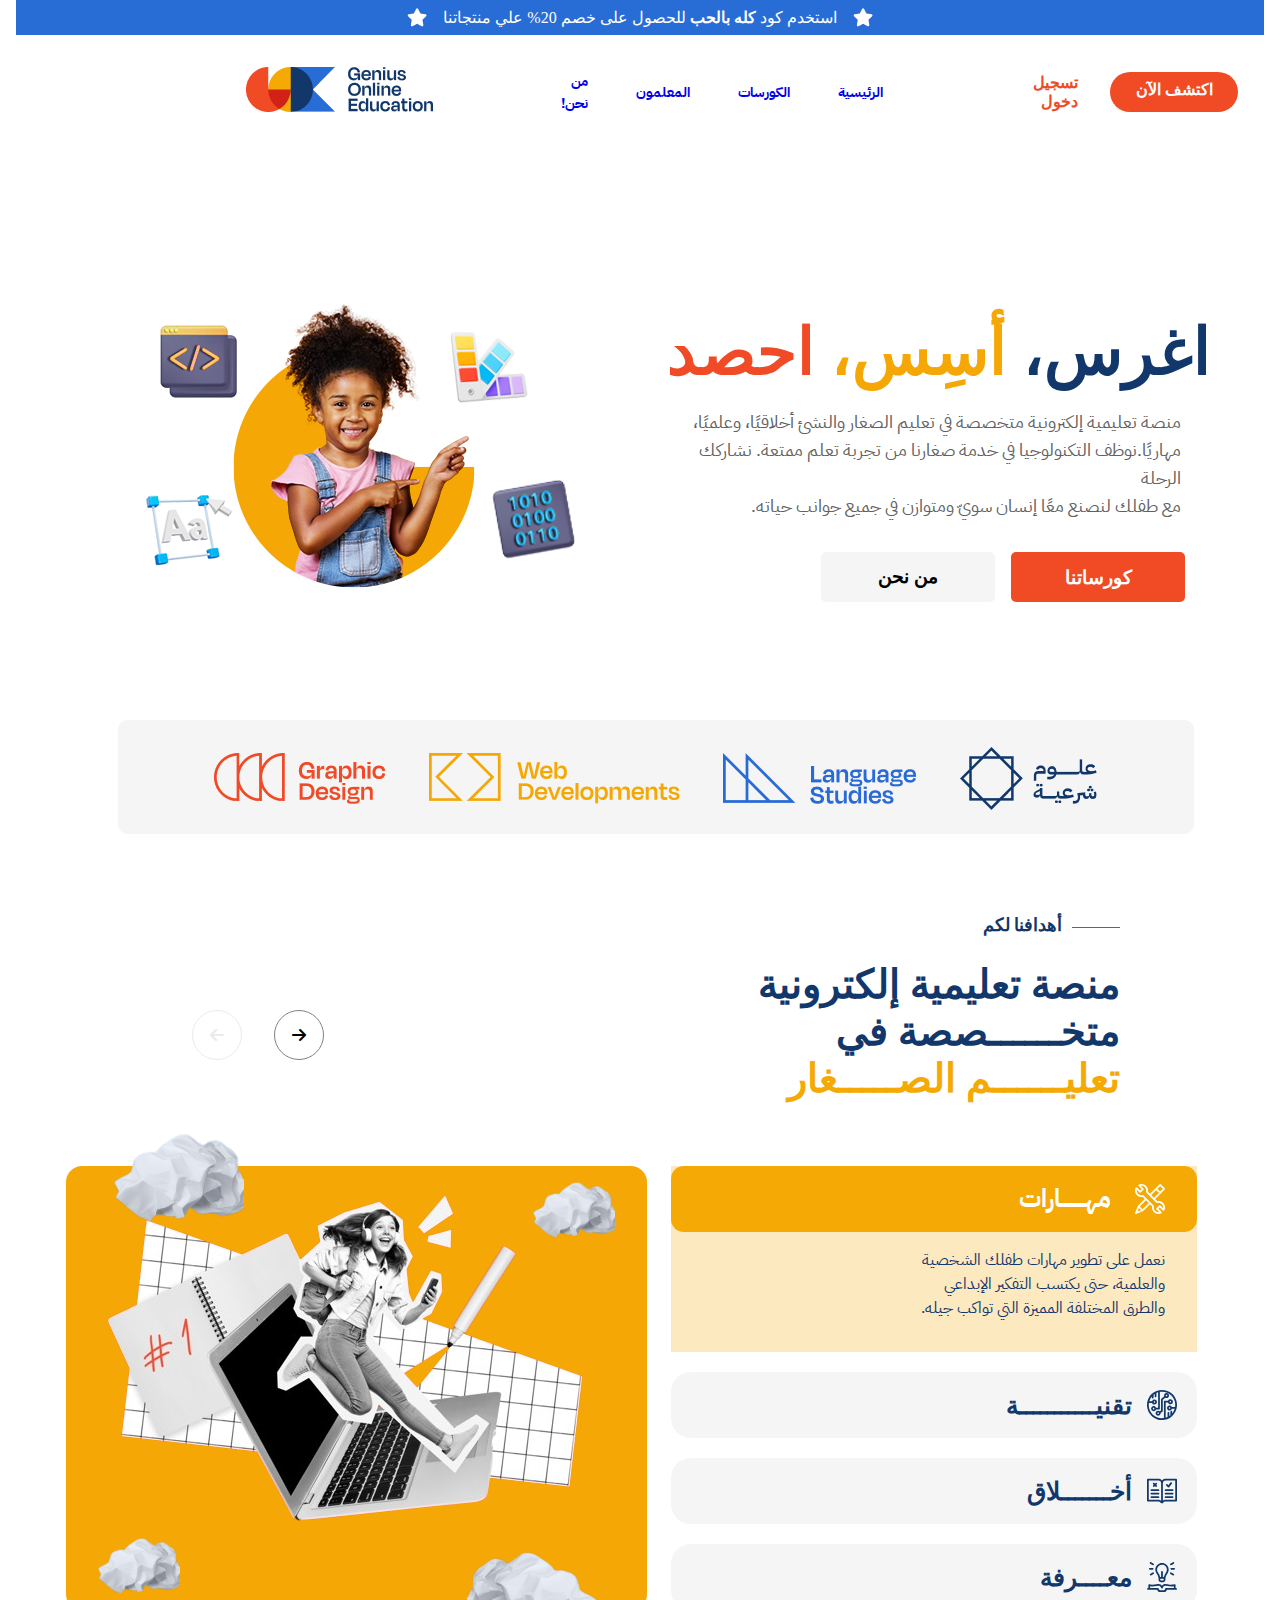
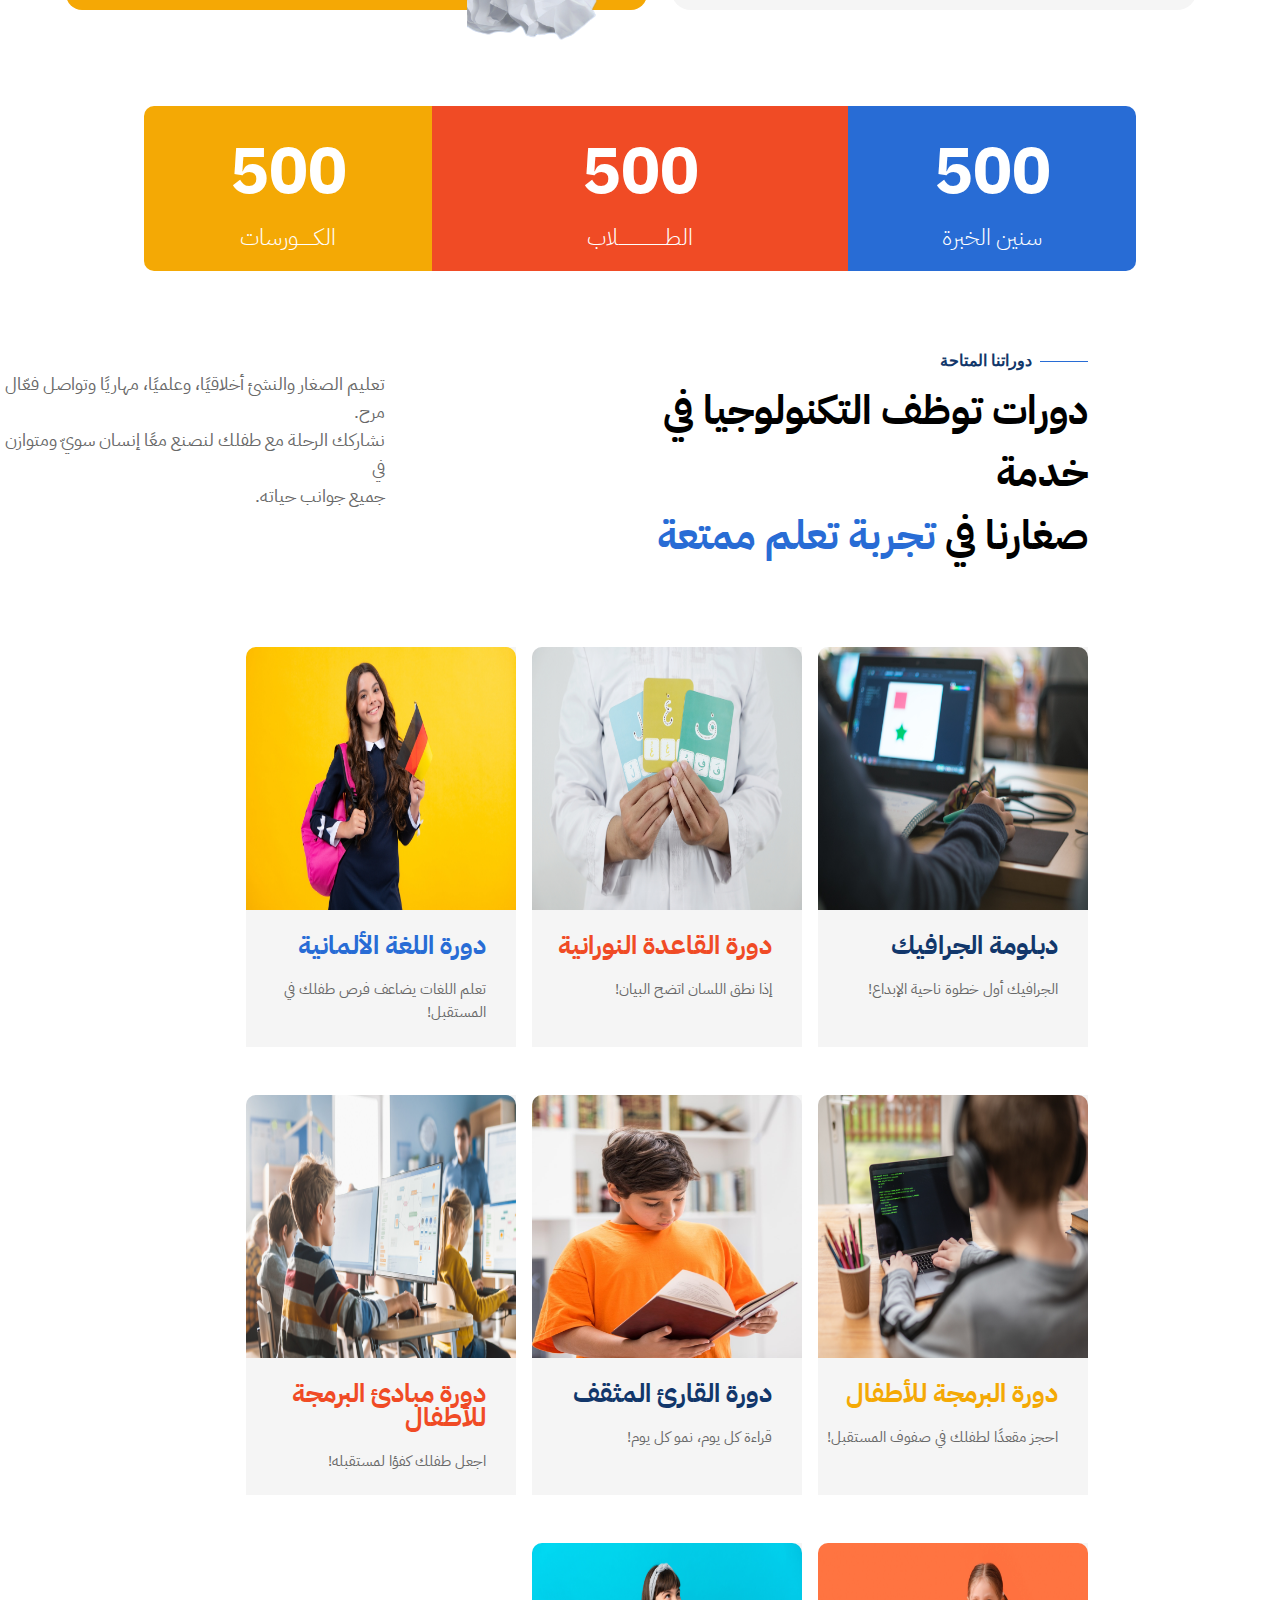
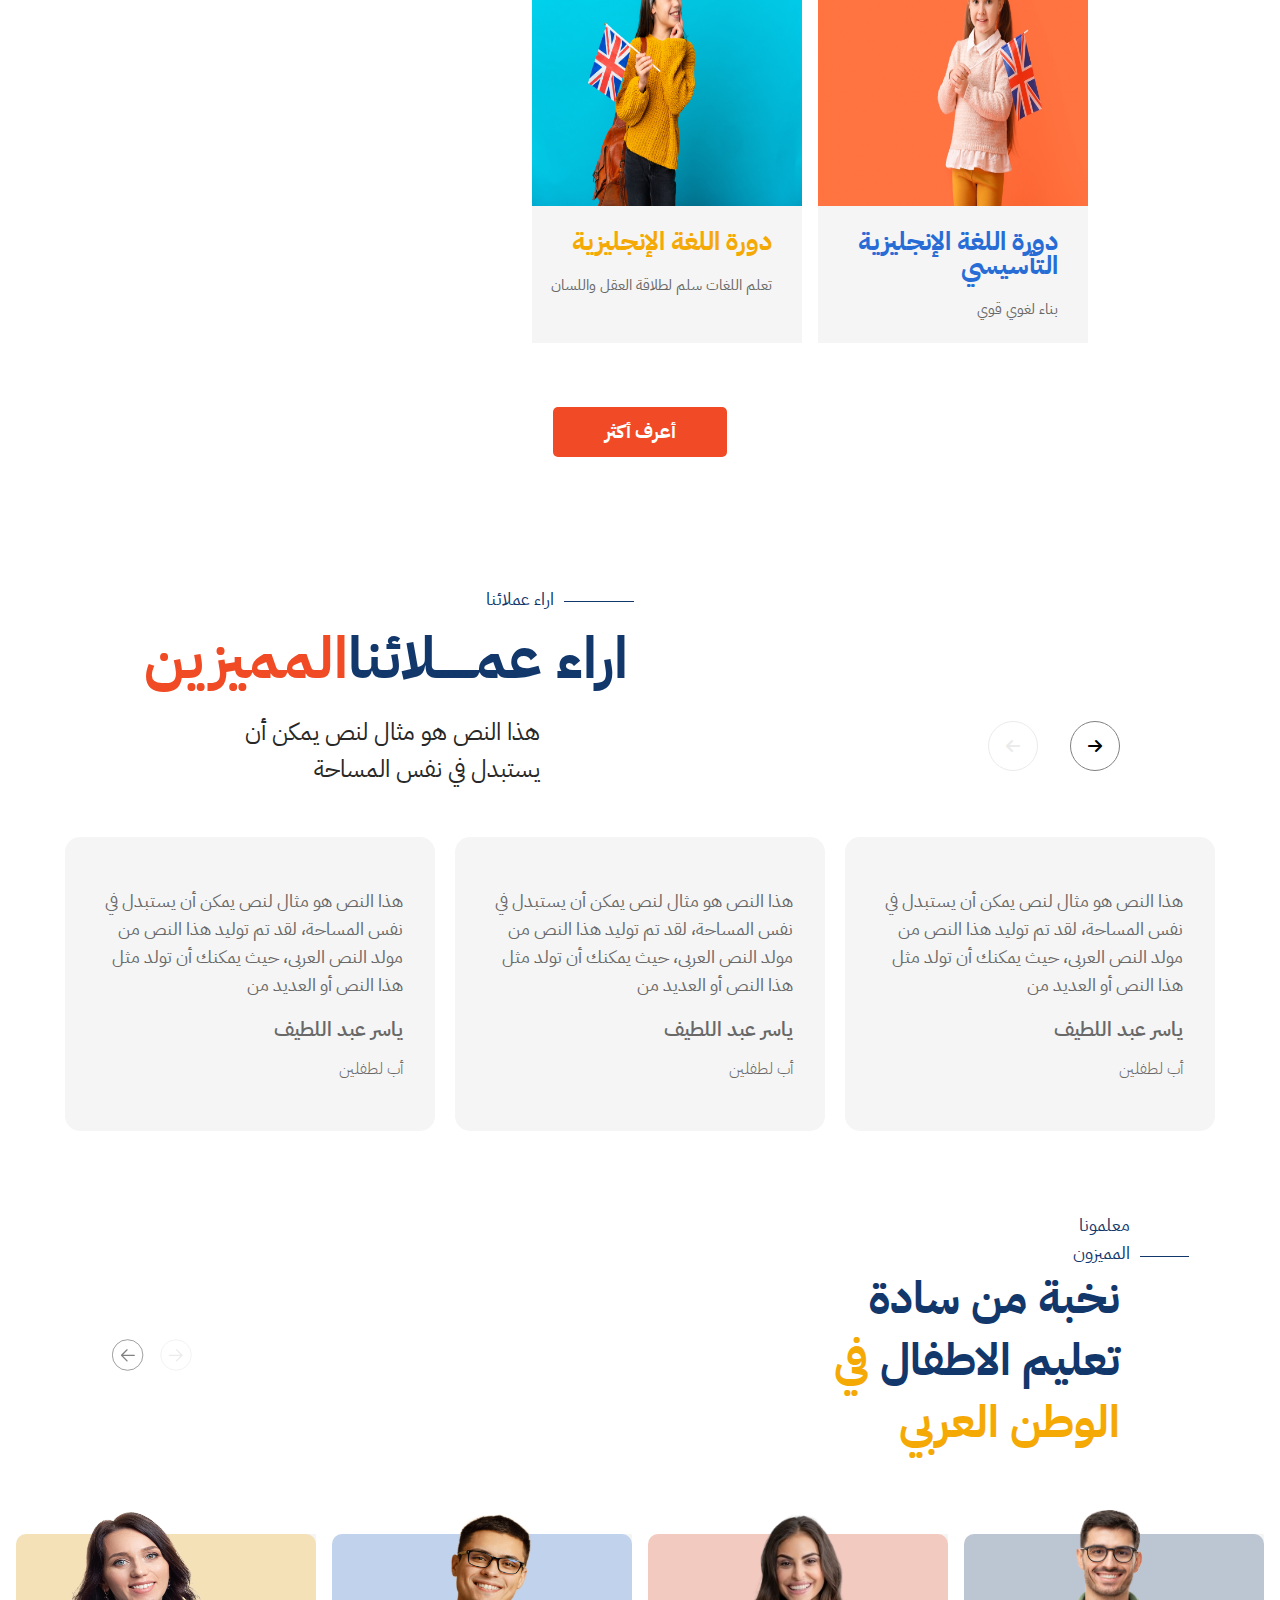
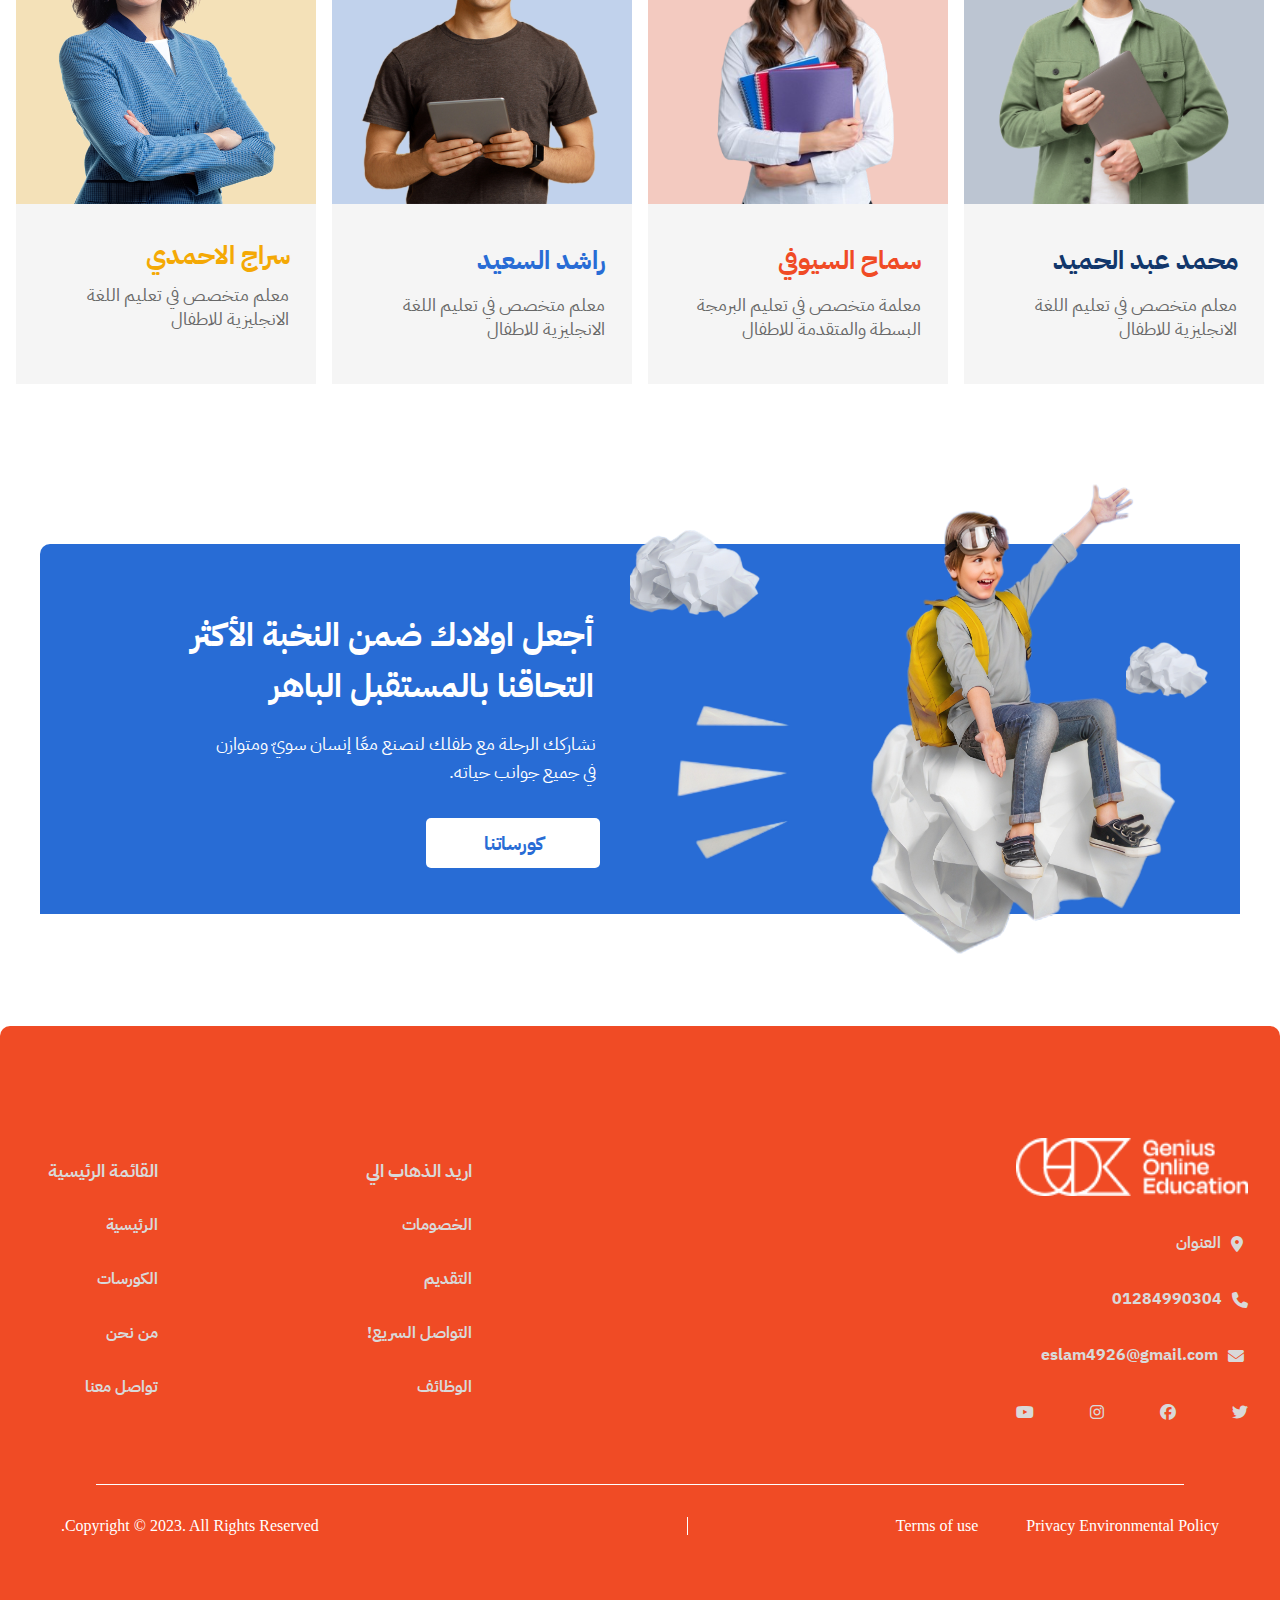
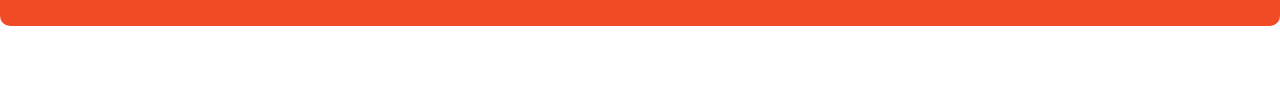
==== commit d4c3b0b3: "update project" ====
--- a/index.html
+++ b/index.html
@@ -22,7 +22,7 @@
    <nav class="navbar">
     <div class="contenar">
         <div class="nav-logo">
-            <img src="/image/Group.png" alt="geniyus-logo">
+            <img src="./assets/images/Group.png" alt="geniyus-logo">
         </div>
             <ul class="navbar-muen">
             <a href="index.html">الرئيسية</a>
@@ -55,11 +55,11 @@
     </div>
     </div>
     <div class="hero-banner">
-        <img src="/image/46745 1 1.png" alt="image-text">
+        <img src="./assets/images/46745 1 1.png" alt="image-text">
     </div>
 </div>
 <div class="lang-frank">
-    <img src="/image/Frame 1.png" alt="image-text">
+    <img src="./assets/images/Frame 1.png" alt="image-text">
 </div>
 <div class="name-slas">
 <div class="org-d">
@@ -143,11 +143,11 @@
             </div>
         </div>
         <div class="contenar-boxs-loxe">
-            <img class="libs-box-slas1" src="image/cccccccccccccccccc.png" alt="imge">
-            <img class="libs-box-slas3" src="image/cccccccccccccccccc.png" alt="imge">
-            <img class="amage-opp" src="image/99.png" alt="sdf-image">
-            <img class="libs-box-slas2" src="image/cccccccccccccccccc.png" alt="imge">
-            <img class="libs-box-slas4" src="image/cccccccccccccccccc.png" alt="imge">
+            <img class="libs-box-slas1" src="./assets/images/cccccccccccccccccc.png" alt="imge">
+            <img class="libs-box-slas3" src="./assets/images/cccccccccccccccccc.png" alt="imge">
+            <img class="amage-opp" src="./assets/images/99.png" alt="sdf-image">
+            <img class="libs-box-slas2" src="./assets/images/cccccccccccccccccc.png" alt="imge">
+            <img class="libs-box-slas4" src="./assets/images/cccccccccccccccccc.png" alt="imge">
         </div>
     </div>
   </Section>
@@ -186,42 +186,42 @@
   </section>
   <article class="orange-text">
     <div class="blue-text1">
-        <img class="image-text" src="image/bnm.jpeg" alt="">
+        <img class="image-text" src="./assets/images/bnm.jpeg" alt="">
         <h3 class="fancy-text">دبلومة الجرافيك</h3>
         <p class="class-example">الجرافيك أول خطوة ناحية الإبداع!</p>
     </div>
     <div class="blue-text2">
-        <img class="image-text" src="image/image5.jpeg" alt="">
+        <img class="image-text" src="./assets/images/image5.jpeg" alt="">
         <h3 class="fancy-text">دورة القاعدة النورانية</h3>
         <p class="class-example">إذا نطق اللسان اتضح البيان!</p>
     </div>
     <div class="blue-text3">
-        <img class="image-text" src="image/01e8103f7b0ad08efda1632e15fff536.jpeg" alt="">
+        <img class="image-text" src="./assets/images/01e8103f7b0ad08efda1632e15fff536.jpeg" alt="">
         <h3 class="fancy-text">دورة اللغة الألمانية</h3>
         <p class="class-example">تعلم اللغات يضاعف فرص طفلك في المستقبل!</p>
     </div>
     <div class="blue-text4">
-        <img class="image-text" src="image/image6.jpeg" alt="">
+        <img class="image-text" src="./assets/images/image6.jpeg" alt="">
         <h3 class="fancy-text">دورة البرمجة للأطفال</h3>
         <p class="class-example">احجز مقعدًا لطفلك في صفوف المستقبل!</p>
     </div>
     <div class="blue-text5">
-        <img class="image-text" src="image/image7.jpeg" alt="">
+        <img class="image-text" src="./assets/images/image7.jpeg" alt="">
         <h3 class="fancy-text">دورة القارئ المثقف</h3>
         <p class="class-example">قراءة كل يوم، نمو كل يوم!</p>
     </div>
     <div class="blue-text6">
-        <img class="image-text" src="image/image8.jpeg" alt="">
+        <img class="image-text" src="./assets/images/image8.jpeg" alt="">
         <h3 class="fancy-text">دورة مبادئ البرمجة للأطفال</h3>
         <p class="class-example">اجعل طفلك كفؤا لمستقبله!</p>
     </div>
     <div class="blue-text7">
-        <img class="image-text" src="image/image9.jpeg" alt="">
+        <img class="image-text" src="./assets/images/image9.jpeg" alt="">
         <h3 class="fancy-text">دورة اللغة الإنجليزية التأسيسي</h3>
         <p class="class-example">بناء لغوي قوي</p>
     </div>
     <div class="blue-text8">
-        <img class="image-text" src="image/image10.jpeg" alt="">
+        <img class="image-text" src="./assets/images/image10.jpeg" alt="">
         <h3 class="fancy-text">دورة اللغة الإنجليزية</h3>
         <p class="class-example"> تعلم اللغات سلم لطلاقة العقل واللسان</p>
     </div>
@@ -283,28 +283,28 @@
   <div class="sha512-Evv84Mr4kqVGRNSgIGLl">
     <div class="clip0_4_11">
         <div class="fa-solid-text">
-            <img src="image/w2.png" alt="image-box">
+            <img src="./assets/images/w2.png" alt="image-box">
         </div>
         <h3>محمد عبد الحميد</h3>
         <p>معلم متخصص في تعليم اللغة الانجليزية للاطفال</p>
     </div>
     <div class="clip0_4_12">
         <div class="fa-solid-text2">
-            <img src="image/c2.png" alt="image-box">
+            <img src="./assets/images/c2.png" alt="image-box">
         </div>
         <h3>سماح السيوفي </h3>
         <p>معلمة متخصص في تعليم البرمجة البسطة والمتقدمة للاطفال</p>
     </div>
     <div class="clip0_4_13">
         <div class="fa-solid-text3">
-            <img src="image/k3.png" alt="image-box">
+            <img src="./assets/images/k3.png" alt="image-box">
         </div>
         <h3>راشد السعيد</h3>
         <p>معلم متخصص في تعليم اللغة الانجليزية للاطفال</p>
     </div>
     <div class="clip0_4_14">
         <div class="fa-solid-text4">
-            <img src="image/x4.png" alt="image-box">
+            <img src="./assets/images/x4.png" alt="image-box">
         </div>
         <h3>سراج الاحمدي</h3>
         <p>معلم متخصص في تعليم اللغة الانجليزية للاطفال</p>
@@ -319,9 +319,9 @@
         في جميع جوانب حياته. </p>
         <div class="meta-main"><span>كورساتنا</span></div>
        <div class="v">
-        <img class="v1" src="image/33.png" alt="sdf-image">
-        <img class="van-j" src="image/df.png" alt="sdf-image">
-        <img class="v2" src="image/33.png" alt="sdf-image">
+        <img class="v1" src="./assets/images/33.png" alt="sdf-image">
+        <img class="van-j" src="./assets/images/df.png" alt="sdf-image">
+        <img class="v2" src="./assets/images/33.png" alt="sdf-image">
     </div>
     </div>
 </section>
@@ -329,7 +329,7 @@
     <div class="fa-solid-box">
         <div class="path-box-ali">
             <div class="footer-box1">
-                <img src="image/Layer_1 (1).png" alt="image-box">
+                <img src="./assets/images/Layer_1 (1).png" alt="image-box">
                 <div class="referrerpolicy-box4">
                     <p>العنوان</p>
                     <i class="fa-solid fa-location-dot"></i>
